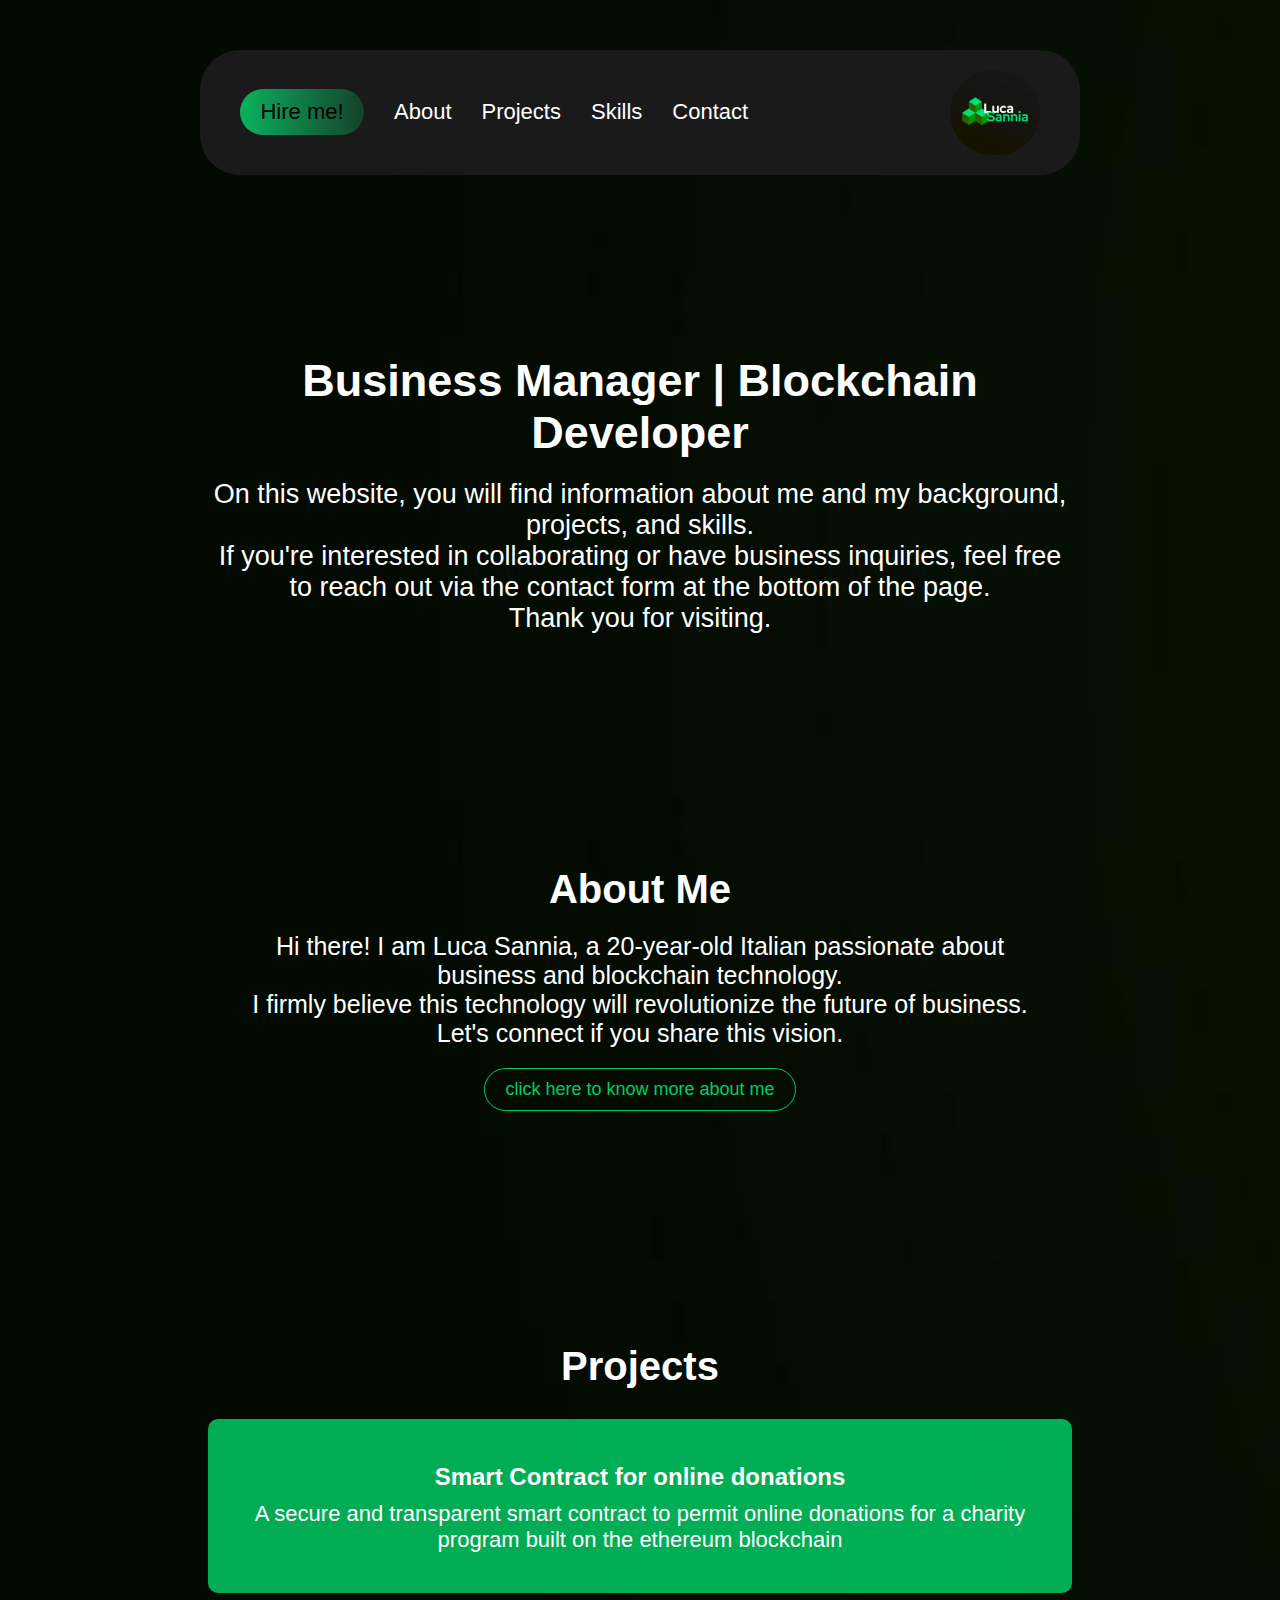
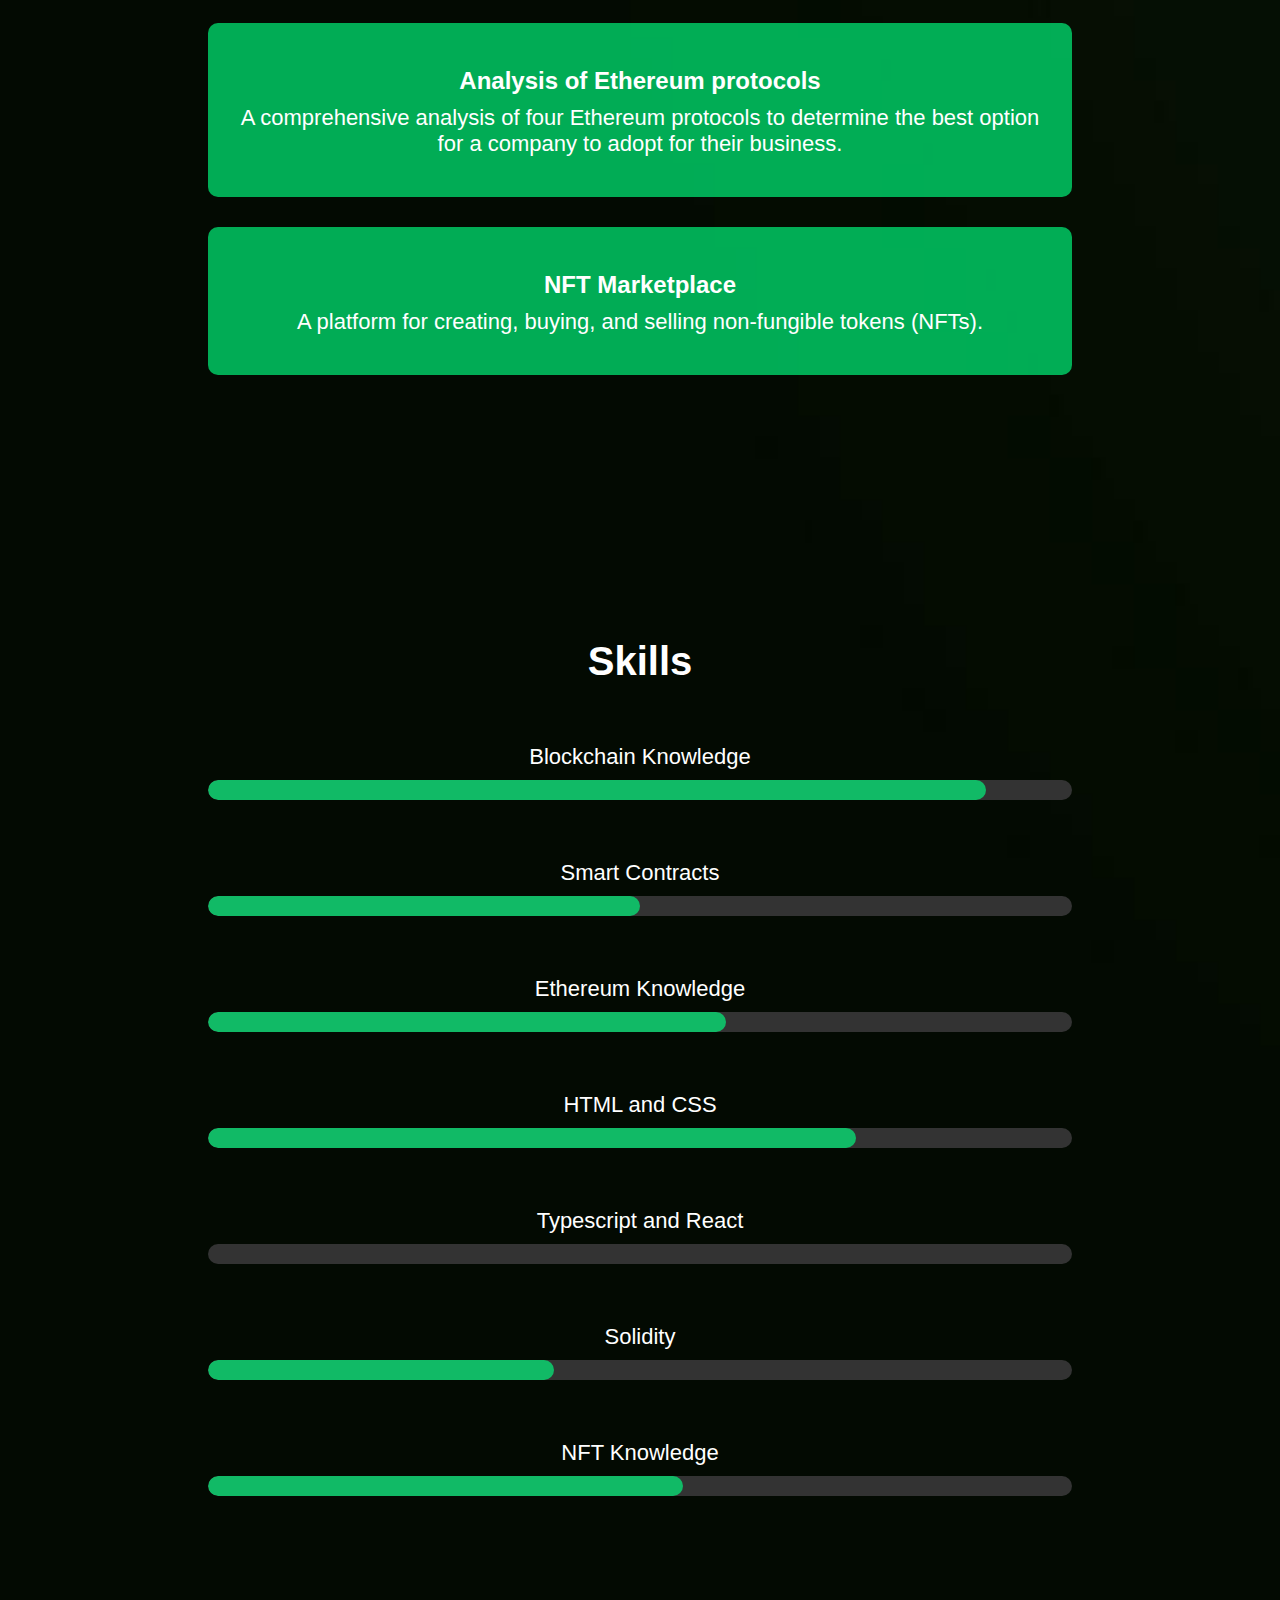
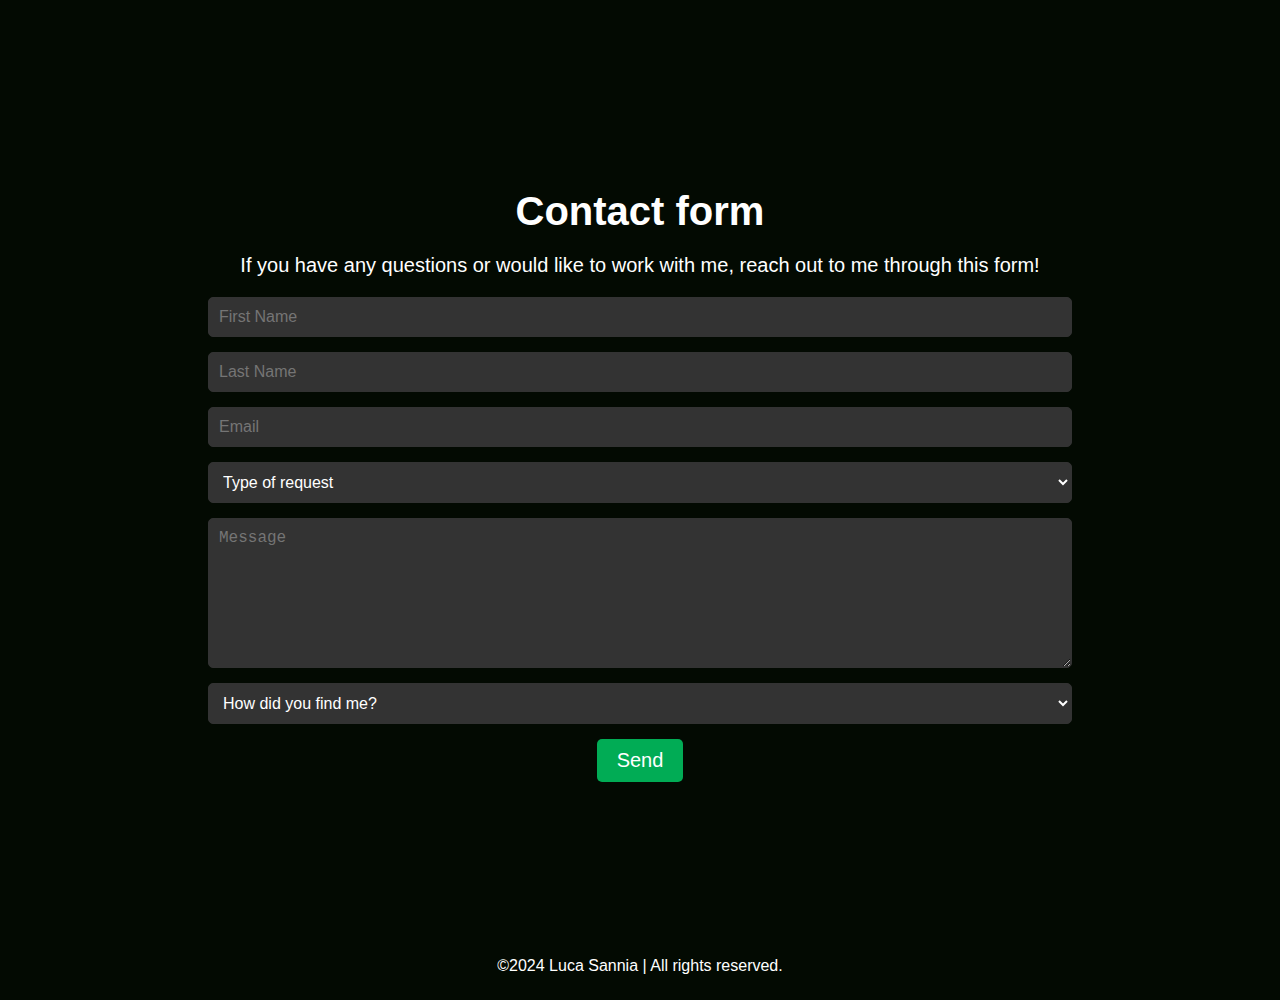
==== index.html @ e397a78d "m" ====
<!DOCTYPE html>
<html lang="en">

<head>
    <meta charset="UTF-8">
    <meta name="viewport" content="width=device-width, initial-scale=1.0">
    <title>Luca Sannia | Web page</title>
    <link rel="icon" type="image/x-icon" href="./assets/img/Favicon.png" alt="Fav-Icon">
    <link rel="stylesheet" href="./assets/css/index.css">
    <meta name= "title" content="Luca Sannia | Blockchain Developer Web page">
    <meta name="description" content="Welcome to the official website of Luca Sannia, a passionate 20-year-old Italian blockchain developer. Explore his extensive portfolio featuring cutting-edge blockchain projects, secure smart contracts, and innovative decentralized solutions. Learn more about his background, expertise in Ethereum, NFT marketplaces, and other advanced technologies. Whether you're interested in collaborating or have business inquiries, find all the information you need and reach out through the contact form. Thank you for visiting Luca's site.">
    <meta name="keywords" content="Luca Sannia, blockchain developer, smart contracts, Ethereum, NFT marketplace, decentralized solutions, blockchain projects, Solidity, business inquiries, blockchain technology">
    <meta name="author" content="Luca Sannia">
    <meta name="robots" content="index, follow">
    <meta property="og:type" content="website">
    <meta property="og:title" content="Luca Sannia | Blockchain Developer Web page">
    <meta property="og:description" content="Explore my portfolio of blockchain development, smart contracts and decentralized solutions. Find out how I can help you create safe and innovative projects.">
    <meta property="og:image" content="https://www.dropbox.com/scl/fi/3e0qr2juewauslxot9tp0/magatag.png?rlkey=2b4gehayddhyu26boqdv6n26e&st=d5niorxq&raw=1" />
</head>

<body>
    <div class="header-intro-bg">
    <header class="header">
    <div class="headerin">

       <div class="hamburger-contactbtn">
                <div class="hamburger-menu">
                    <ul>
                    <li>
                                       
                              <a class="first" href="#"> <div class="bar"></div></a> 
                              <a class="first" href="#"> <div class="bar"></div></a> 
                              <a class="first" href="#"> <div class="bar"></div></a> 
                <ul> 
                    <li><a id="w" href="#about">About</a></li>
                    <li><a id="w" href="#projects">Projects</a></li>
                    <li><a id="w" href="#skills">Skills</a></li>
                    <li><a id="w" href="#contact">Contacts</a></li>
                </ul> 
                    </li> 

                    </div>

                    <div class="ipad-contactbtn">
                        <a href="../navigation-tab/contact-form.html"><button class="hire-me">Hire me!</button></a>
                    </div>
                    
                </div>       

                <div class="nav-div">

                    <div class="leftside">
                    <div class="pc-contactbtn">
                        <a href="../navigation-tab/contact-form.html"><button class="hire-me">Hire me! </button></a>
                    </div>

                        <nav class="navbar">
                          <a href="#about" id="navstyle">About</a>
                          <a href="#projects" id="navstyle">Projects</a>
                          <a href="#skills" id="navstyle">Skills</a>
                          <a href="#contact" id="navstyle">Contact</a>
                        </nav>
                    </div>
                    
            

                    <div class="logomail">
                        <div class="title-text-div"> 
                            <span class="mail-text">information@lucasannia.it</span>
                        </div>
        
                        <div class="iphone-contactbtn">
        
                            <a href="../navigation-tab/contact-form.html"><button class="hire-me">Hire me! </button></a>
            
                        </div>
        
                        <div class="logo-div">
                            <a href="../index.html"><img src="./assets/img/logo.png" alt="Logo"></a>
                        </div>
                    </div>
                </div>





    </div>    
    </header>


    <main>
        <section class="intro">
            <div class="container">
                <h1>Business Manager | Blockchain Developer</h1>
                <span class="description">On this website, you will find information about me and my background, projects, and skills. </br>If you're interested in collaborating or have business inquiries, feel free to reach out via the contact form at the bottom of the page. </br>Thank you for visiting. </span>
            </div>
        </section>
    </div>



        <section id="about" class="about">
            <div class="container-aboutme">
                <h2>About Me</h2>
                <p>Hi there! I am Luca Sannia, a 20-year-old Italian passionate about business and blockchain technology. </br> I firmly believe this technology will revolutionize the future of business. </br>Let's connect if you share this vision.</p>
                <a href="./navigation-tab/aboutme.html" class="aboutme-btn-link"><div class="aboutme-btn-content">click here to know more about me</div></a>
            </div>
        </section>

    





        <section id="projects" class="projects">
            <div class="container">
                <h2>Projects</h2>
                <div class="project-card">
                    <a href="./navigation-tab/Projects.html" id="project-link">
                        <h3>Smart Contract for online donations</h3>
                        <p>A secure and transparent smart contract to permit online donations for a charity program built on the ethereum blockchain</p>
                    </a>
                </div>
                <div class="project-card">
                    <a href="./navigation-tab/Projects.html" id="project-link">
                        <h3>Analysis of Ethereum protocols</h3>
                        <p>A comprehensive analysis of four Ethereum protocols to determine the best option for a company to adopt for their business.</p>
                    </a>
                </div>
                <div class="project-card">
                    <a href="./navigation-tab/Projects.html" id="project-link">
                        <h3>NFT Marketplace</h3>
                        <p>A platform for creating, buying, and selling non-fungible tokens (NFTs).</p>
                    </a>
                </div>
            </div>
        </section>

        <section id="skills" class="skills">
            <div class="container">
                <h2>Skills</h2>
                <div class="skill">
                    <p>Blockchain Knowledge</p>
                    <div class="progress">
                        <div class="progress-bar" style="width: 90%;"data-progress="90%"></div>
                    </div>
                </div>
                <div class="skill">
                    <p>Smart Contracts</p>
                    <div class="progress">
                        <div class="progress-bar" style="width: 50%;"data-progress="50%"></div>
                    </div>
                </div>
                <div class="skill">
                    <p>Ethereum Knowledge</p>
                    <div class="progress">
                        <div class="progress-bar" style="width: 60%;"data-progress="60%"></div>
                    </div>
                </div>
                <div class="skill">
                    <p>HTML and CSS</p>
                    <div class="progress">
                        <div class="progress-bar" style="width: 75%;"data-progress="75%"></div>
                    </div>
                </div>
                <div class="skill">
                    <p>Typescript and React</p>
                    <div class="progress">
                        <div class="progress-bar" style="width: 0%;" data-progress="0%"></div>
                    </div>
                </div>
                <div class="skill">
                    <p>Solidity</p>
                    <div class="progress">
                        <div class="progress-bar" style="width: 40%;"data-progress="40%"></div>
                    </div>
                </div>
                <div class="skill">
                    <p>NFT Knowledge</p>
                    <div class="progress">
                        <div class="progress-bar" style="width: 55%;"data-progress="55%"></div>
                    </div>
                </div>
            </div>
        </section>

        <section id="contact" class="contact">
            <div class="container">
                <h2>Contact form</h2>
                <p>If you have any questions or would like to work with me, reach out to me through this form!</p>
                
                <form action="#" method="post">
                   
                    <input type="text" name="first_name" placeholder="First Name" required>
                    
                    <input type="text" name="last_name" placeholder="Last Name" required>
                    
                    <input type="email" name="email" placeholder="Email" required>
                    
                    <select name="request_type" required>
                        <option value="" disabled selected>Type of request</option>
                        <option value="Info">General information</option>
                        <option value="Collab">Collaboration</option>
                        <option value="Project development">Project development</option>
                        <option value="Employment">Employment</option>
                        <option value="Other">Other type of request, please describe it in the message box below</option>
                    </select>
    
                    <textarea name="message" rows="5" placeholder="Message" required></textarea>
                   
                    <select name="how_did_you_find_me" required>
                        <option value="" disabled selected>How did you find me?</option>
                        <option value="social">Social Media</option>
                        <option value="friend">Friend or Family</option>
                        <option value="online">Online Search</option>
                        <option value="advertisement">Advertisement</option>
                        <option value="word_of_mouth">Other</option>
                    </select>
    
                    <button type="submit" class="contact-btn">Send</button>
                </form>
            </div>
        </section>
    </main>

    <footer class="footer">
        <div class="container">
            <p>©2024 Luca Sannia | All rights reserved.</p>
        </div>
    </footer>
</body>
</html>
---- assets/css/index.css ----
html {
  scroll-behavior: smooth;
}

.logo {
  background-color: transparent;
}

body {
  font-family: 'Arial', sans-serif;
  background-color: #1a1a1a;
  color: #ffffff;
  margin: 0px;
  background-image: url('../img/9338080.jpg');
  background-size: cover;
  background-image: center;

}


.container {
  width: 80%;
  margin: 0 auto;
}

.header {
  background-color: #1a1a1a;
  padding: 40px;
  padding-top: 20px;
  padding-bottom: 20px;
  margin-top: 50px;
  margin-bottom: 100px;
  border-radius: 40px;
  animation: slideInTop 0.8s ease-in-out;
}

.headerin {
  display: flex;
  flex-direction: row;
  justify-content: space-between;
  align-items: center;
}

.header-intro-bg {
 /* background-image: url('../img/5d4e60e1-af3e-4740-a295-b28f8d9b95dc_LE_auto_x2.jpg');
  background-size: cover;
  background-image: center;*/
  animation: fadeIn 1.5s ease-in-out;
 /* border: solid #1a1a1a 0.01px;*/
}

/* Menu big screen*/
.nav-div {
  display: flex;
  flex-direction: row;
  align-items: center;
  width: 100%;
  justify-content: space-between;
}

.leftside {
  display: flex;
  flex-direction: row;
  align-items: center;
}

.hire-me {
  background-color: #00ff80a9;
  color: #000;
  padding: 10px 20px;
  border: none;
  border-radius: 100px;
  cursor: pointer;
  font-size: 22px;
  min-width: 101px;
  text-decoration: none;
  display: inline-block;
  width: auto;
  white-space: nowrap;
  background: linear-gradient(to right, #00ff80a9, #00ff802d);
}

.hire-me:hover {
  background: linear-gradient(to right, #00ff802d, #00ff80a9);
}



.navbar {
  display: flex;
  padding-left: 15px;
}

.navbar a {
  display: flex;
  flex-direction: row;
  padding: 30px;
  font-size: auto;
  color:white;
  text-decoration: none;
  font-size: 22px;
}

.navbar a:hover {
  transform: scale(1.09);
}


.logomail {
  display: flex;
  flex-direction: row;
}

.logo-div {
  display: flex;
  max-height: 90px;
  max-width: 90px;
}

.logo-div:hover {
  transform: scale(1.05);
}

.logo-div img {
  width: 100%;
  height: 100%;
  border-radius: 150px;
}

.mail-text {
  display: flex;
  color: #ffffff;
  height: 100%;
  align-items:center;
  padding-right: 20px;
  font-size:22px;
  transition: color 0.6s ease; 
}

.mail-text:hover {
  color: #00ff8067;
}



/* Intro*/
.intro {
  text-align: center;
  padding-top: 50px;
  padding-bottom: 50px;
  margin-bottom: 100px;
}

.intro h1 {
  font-size: 45px;
  margin-bottom: 20px;
}

.intro .description {
  margin: 20px 0;
  font-size: 27px;
  max-width: 800px;
  margin: 0 auto 40px;
  animation: slideInUp 1.5s ease-in-out;
}

/*Sections */
.about,
.projects,
.skills,
.contact {
  padding: 50px 0;
  text-align: center;
  animation: fadeIn 1.5s ease-in-out;
  margin-bottom: 100px;
}

.about h2,
.projects h2,
.skills h2,
.contact h2 {
  font-size: 40px;
  margin-bottom: 20px;
  animation: slideInDown 1.5s ease-in-out;
}



.about p,
.projects p,
.skills p,
.contact p {
  max-width: 800px;
  margin: 0 auto 20px;
  font-size: 22px;
  animation: slideInLeft 1.5s ease-in-out;
}

/*about section*/


.about p {
  font-size: 25px;
}

.aboutme-btn-link {
  text-decoration: none;
  display: inline-block;
  color:white
}

.aboutme-btn-content {
  border:solid 1px #00cc66;
  color: #00cc66;
  font-size: 18px;
  padding: 10px 20px;
  border-radius: 100px;
  text-align: center;
  cursor: pointer;
  transition: background-color 0.3s ease;
}

.aboutme-btn-content:hover {
  background-color: #00cc66;
  color: white;
  transform: scale(1.05);
}


/* project section */
.project-card {
  background-color: #00ff80a9;
  padding: 20px;
  margin: 20px 0;
  border-radius: 10px;
  text-align: center;
  margin-bottom: 30px;
  transition: background-color 0.3s ease;
}

.project-card:hover {
  background-color: #00ff8067;
  transform: scale(1.05);
}

.project-card h3 {
  font-size: 24px;
  margin-bottom: 10px;
}

#project-link {
  text-decoration: none;
  color: white;
}

#project-link:hover {
  text-shadow: 0 3px 6px rgb(71, 71, 71);
}

.projects h2 {
  margin-bottom: 30px;
}

/* Skills Section */
.skills {
  /*background-color: #1a1a1a;*/
  padding: 50px 0;
  text-align: center;
  color: #ffffff;

}

.skills h2 {
  font-size: 40px;
  margin-bottom: 60px;
}

.skill {
  margin-bottom: 20px;
  animation: fadeIn 1.5s ease-in-out;
}

.skill p {
  font-size: 22px;
  margin-bottom: 10px;
}

.progress {
  background-color: #333;
  border-radius: 50px;
  overflow: hidden;
  height: 20px;
  margin-bottom: 60px;
  position: relative;
  animation: progressAnimation 2s ease-in-out forwards;
}

.progress-bar {
  background-color: #00ff80a9;
  height: 100%;
  width: 0;
  transition: width 2s ease-in-out;
  border-radius: 100px;
}

.skill:hover .progress-bar::after {
  content: attr(data-progress);
  position: relative; 
  top: 0;
  left: 50%;
  color: rgb(255, 255, 255);
  font-size: 20px;
  font-weight: 700;
  padding-top: 4px;
  padding-right: 45px;
  border-radius: 4px;
}

/* Contact Section */
.contact {
  /*background-color: #1a1a1a;*/
  padding: 50px 0;
  text-align: center;
}

.contact h2 {
  font-size: 40px;
  margin-bottom: 20px;
}

.contact p {
  max-width: 100%;
  margin: 0 auto 20px;
  font-size: 20px;
}

.contact form {
  display: flex;
  flex-direction: column;
  align-items: center;
  gap: 15px;
}

.contact input,
.contact textarea,
.contact select {
  width: 100%;
  max-width: 1000px;
  padding: 10px;
  border: 1px solid #333;
  border-radius: 5px;
  background-color: #333;
  color: #fff;
  font-size: 16px;
  box-sizing: border-box;
   
}

.contact textarea {
  height: 150px;
}

.contact-btn {
  background-color: #00ff80a9;
  color: #ffffff;
  padding: 10px 20px;
  border: none;
  border-radius: 5px;
  cursor: pointer;
  font-size: 20px;
  transition: background-color 0.3s ease;
}

.contact-btn:hover {
  background-color: #00cc66;
}

/* Footer */
.footer {
  /*background-color: #1a1a1a;*/
  text-align: center;
  padding: 20px 0;
}

.footer p {
  margin: 5px 0;
}

/* Media*/


/*big layout*/
@media (min-width: 1111px) and (max-width: 3500px) {

  .header {
    margin-left: 200px;
    margin-right: 200px;
  }
  
  
  section {
    margin-left: 100px;
    margin-right: 100px;
  }

  .hire-me {
    color: #000;
    padding: 10px 20px;
    border: none;
    border-radius: 100px;
    cursor: pointer;
    font-size: 22px;
    width:124px;
  }
    
    .navbar a {
      display: flex;
      flex-direction: row;
      padding: 15px;
      font-size: auto;
      color:white;
      text-decoration: none;
      font-size: 22px;
    }

    .hamburger-menu {
      display: none;
    }
    
    .iphone-contactbtn {
      display: none;
    }
    
    .ipad-contactbtn {
      display: none;
    }
  }


  @media (max-width:1380px) {
  .mail-text {
    display: none;
  }
  }






  @media (min-width: 992px) and (max-width: 1110px) {

.hamburger-menu {
  display: none;
}

.iphone-contactbtn {
  display: none;
}

.ipad-contactbtn {
  display: none;
}


.header {
  margin-left: 50px;
  margin-right: 50px;
}


section {
  margin-left: 100px;
  margin-right: 100px;
}




}






/*ipad layout*/
@media (min-width: 768px) and (max-width: 991px) {

  .header {
    margin-left: 30px;
    margin-right: 30px;
  }
  
  
  section {
    margin-left: 100px;
    margin-right: 100px;
  }

.pc-contactbtn {
  display: none;
}

.iphone-contactbtn {
  display:none;
}

.mail-text {
  display: flex;
}

.hire-me {
  
  color: #000;
  padding: 10px 20px;
  border: none;
  border-radius: 100px;
  cursor: pointer;



}

.navbar {
  display: none;
}

div.hamburger-menu {
  color: #ffffff;
  max-width: 50px;
  max-height: 50px;
}

.first .bar {
  width: 50%;
  height: 4px;
  background-color: rgb(255, 255, 255);
}

.hamburger-menu ul {
  margin: 0;
  padding: 0;
  list-style-type: none;
}

div.hamburger-menu li {
  width: 100px;
  float: left;
  margin: 0;
  padding: 0;
  color: rgb(255, 255, 255);
}

div.hamburger-menu a {
  display: block;
  padding: 5px;
  text-decoration: none;
}

div.hamburger-menu li:hover {
  color: black;
  text-decoration: none;
  background-color: #1a1a1a;
}

#w {
  color: black;
  padding-top: 40px;
  padding-bottom:40px;
  padding-left: 30px;
  padding-right: 30px;
  font-size: 20px;
  font-weight: 500;
}

#w:hover {
  background-color: lightgrey;
}

div.hamburger-menu li ul {
  display: none;
}

div.hamburger-menu li:hover ul {
  display: block;
  position: absolute;
  z-index: 1;
  width: 150px;
  padding: 0;
  margin: 0 0 0 -1px;
  border: 1px solid black;
  background-color: white;
}

div.hamburger-menu li li {
  border: none;
  width: 150px;
}

div.hamburger-menu li li a {
  padding: 2px 2px 2px 10px;
}


  .iphone-contactbtn {
    display: none;
  }


  .hamburger-contactbtn {
    display: flex;
    flex-direction: row;
    align-items: center;
    
  }
  .ipad-contactbtn {
  padding-left: 15px;
  }


}



/*iphone layout ----------------------------------*/
@media (max-width: 767px) {

  .header {
    padding: 10px;
    padding-top: 20px;
    padding-bottom: 20px;
    margin-top: 30px;
    position: sticky;
    top:0;
  }

  .logo-div {
    padding-right: 10px;
  }

  .mail-text {
    display: none;
  }

  .pc-contactbtn {
    display: none;
  }

  .ipad-contactbtn {
    display:none;
  }

  .iphone-contactbtn {
    padding-right: 15px
  }

  .logomail {
    align-items: center;
  }

/* Hamburger Menu */
.navbar {
  display: none;
}
div.hamburger-menu {
  color: #ffffff;
  max-width: 50px;
  max-height: 50px;
}

.first .bar {
  width: 50%;
  height: 4px;
  background-color: rgb(255, 255, 255);
}

.hamburger-menu ul {
  margin: 0;
  padding: 0;
  list-style-type: none;
  padding-left: 10px;
}

.hamburger-menu li {
  width: 100px;
  float: left;
  margin: 0;
  padding: 0;
  color: rgb(255, 255, 255);
}

.hamburger-menu a {
  display: block;
  padding: 5px;
  text-decoration: none;
}

.hamburger-menu li:hover {
  color: black;
  text-decoration: none;
  background-color: #1a1a1a;
}

#w {
  color: black;
  padding-top: 40px;
  padding-bottom:40px;
  padding-left: 30px;
  padding-right: 30px;
  font-size: 20px;
  font-weight: 500;
}

#w:hover {
  background-color: lightgrey;
}

div.hamburger-menu li ul {
  display: none;
}

div.hamburger-menu li:hover ul {
  display: block;
  position: absolute;
  z-index: 1;
  width: 150px;
  padding: 0;
  margin: 0 0 0 -1px;
  border: 1px solid black;
  background-color: white;
}

div.hamburger-menu li li {
  border: none;
  width: 150px;
}

div.hamburger-menu li li a {
  padding: 2px 2px 2px 10px;
}

.title-text {
  display: none;
}

}

@media (max-width: 768px) {
  .container {
      width: 90%;
  }

  .contact h2 {
      font-size: 40px;
  }

  .contact p {
      font-size: 17px;
  }

  .contact input,
  .contact textarea,
  .contact select {
      font-size: 14px;
  }
}


@media (max-width: 480px) {
  .contact input,
  .contact textarea,
  .contact select {
      font-size: 12px;
  }
}


/* Animations */
@keyframes fadeIn {
  0% {
    opacity: 0;
  }
  100% {
    opacity: 1;
  }
}

@keyframes slideInUp {
  0% {
    transform: translateY(20px);
    opacity: 0;
  }
  100% {
    transform: translateY(0);
    opacity: 1;
  }
}

@keyframes slideInDown {
  0% {
    transform: translateY(-20px);
    opacity: 0;
  }
  100% {
    transform: translateY(0);
    opacity: 1;
  }
}

@keyframes slideInLeft {
  0% {
    transform: translateX(-20px);
    opacity: 0;
  }
  100% {
    transform: translateX(0);
    opacity: 1;
  }
}

@keyframes slideInRight {
  0% {
    transform: translateX(20px);
    opacity: 0;
  }
  100% {
    transform: translateX(0);
    opacity: 1;
  }
}

@keyframes progressAnimation {
  0% {
    width: 0;
  }
  100% {
    width: 100%;
  }
}
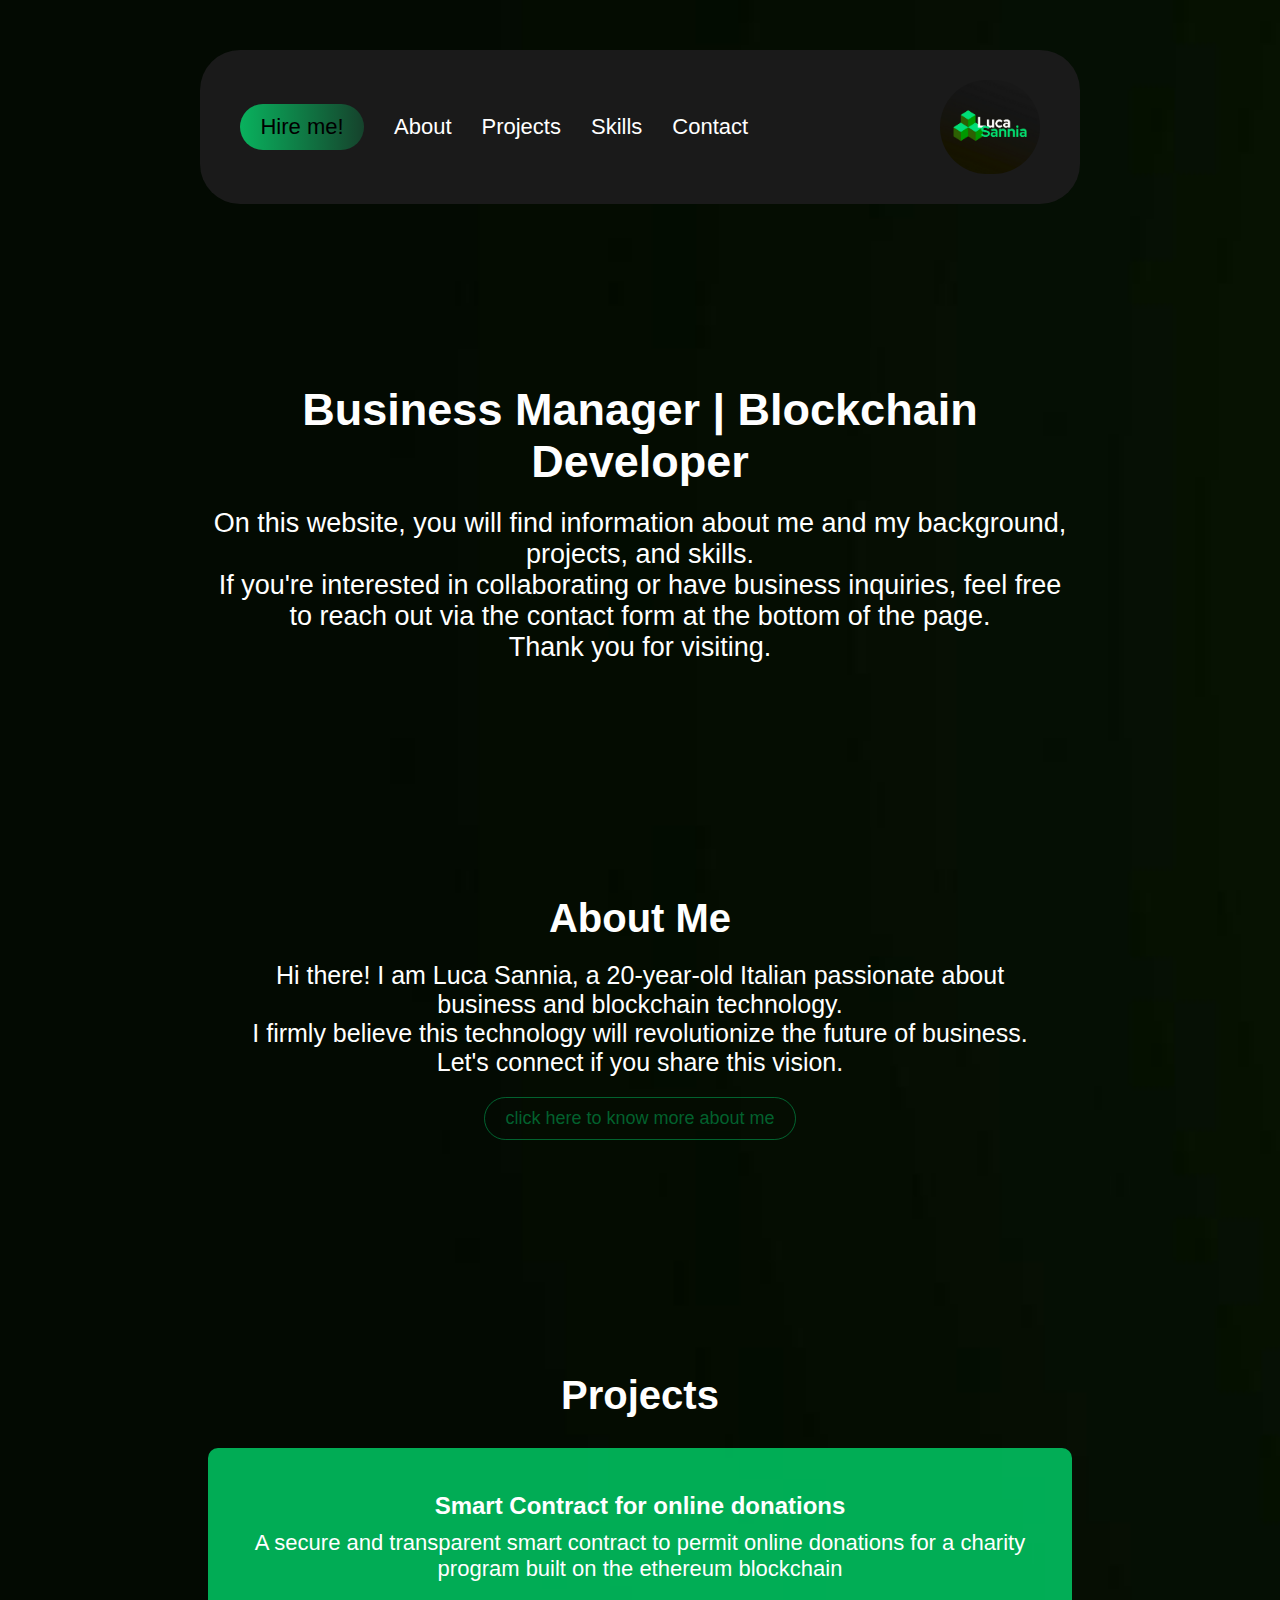
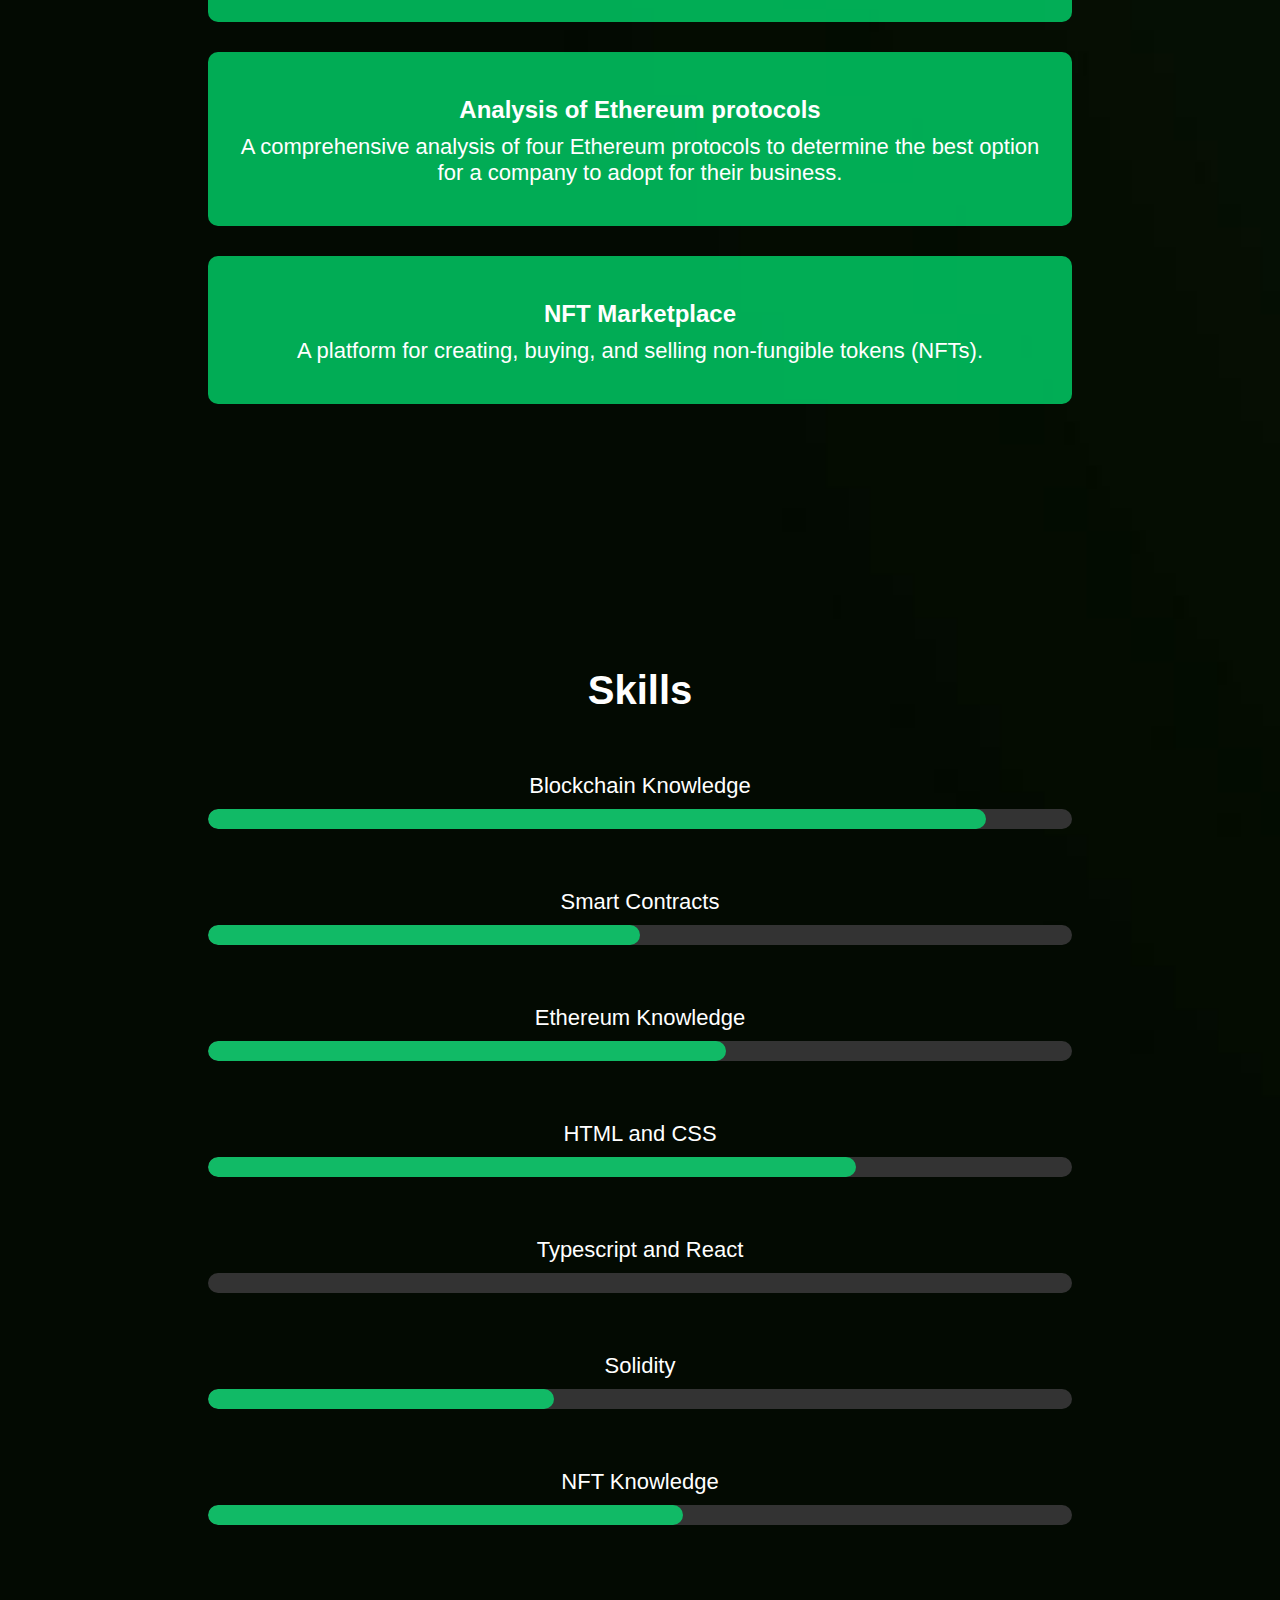
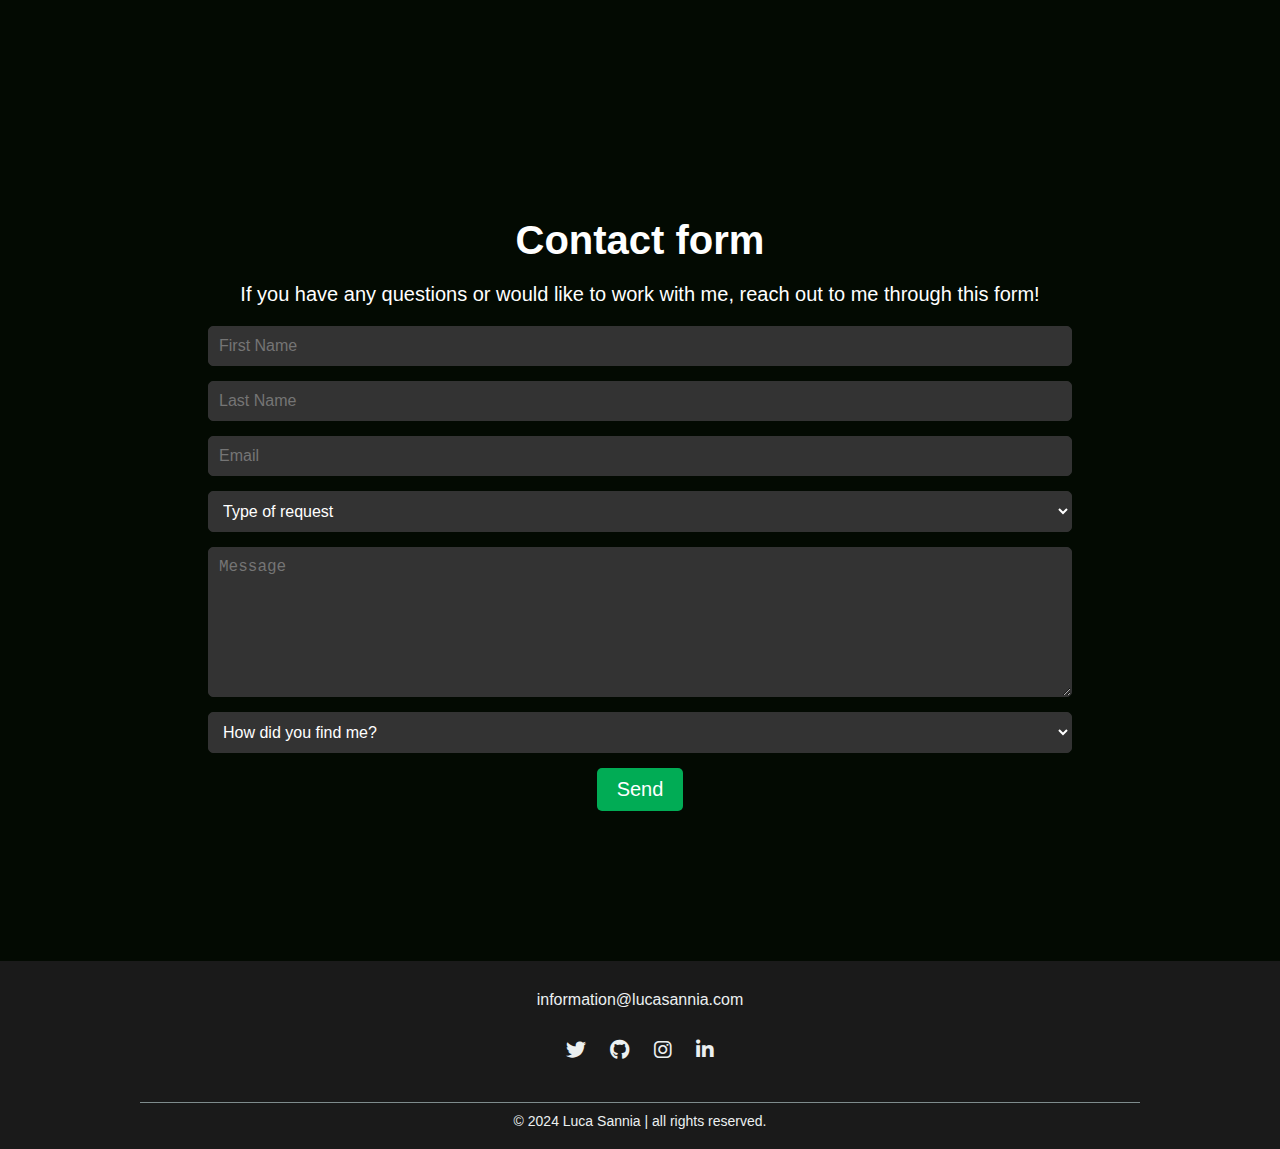
==== commit 36e53955: "big fixes" ====
--- a/index.html
+++ b/index.html
@@ -5,8 +5,9 @@
     <meta charset="UTF-8">
     <meta name="viewport" content="width=device-width, initial-scale=1.0">
     <title>Luca Sannia | Web page</title>
-    <link rel="icon" type="image/x-icon" href="./assets/img/Favicon.png" alt="Fav-Icon">
+    <link rel="icon" type="image/x-icon" href="./assets/img/Favicon.jpeg" alt="Fav-Icon">
     <link rel="stylesheet" href="./assets/css/index.css">
+    <link rel="stylesheet" href="https://cdnjs.cloudflare.com/ajax/libs/font-awesome/6.0.0-beta3/css/all.min.css">
     <meta name= "title" content="Luca Sannia | Blockchain Developer Web page">
     <meta name="description" content="Welcome to the official website of Luca Sannia, a passionate 20-year-old Italian blockchain developer. Explore his extensive portfolio featuring cutting-edge blockchain projects, secure smart contracts, and innovative decentralized solutions. Learn more about his background, expertise in Ethereum, NFT marketplaces, and other advanced technologies. Whether you're interested in collaborating or have business inquiries, find all the information you need and reach out through the contact form. Thank you for visiting Luca's site.">
     <meta name="keywords" content="Luca Sannia, blockchain developer, smart contracts, Ethereum, NFT marketplace, decentralized solutions, blockchain projects, Solidity, business inquiries, blockchain technology">
@@ -55,20 +56,17 @@
                     </div>
 
                         <nav class="navbar">
-                          <a href="#about" id="navstyle">About</a>
-                          <a href="#projects" id="navstyle">Projects</a>
-                          <a href="#skills" id="navstyle">Skills</a>
-                          <a href="#contact" id="navstyle">Contact</a>
+                          <a href="#about">About</a>
+                          <a href="#projects">Projects</a>
+                          <a href="#skills">Skills</a>
+                          <a href="#contact">Contact</a>
                         </nav>
                     </div>
                     
             
 
-                    <div class="logomail">
-                        <div class="title-text-div"> 
-                            <span class="mail-text">information@lucasannia.it</span>
-                        </div>
-        
+
+                      <div class="logomail">
                         <div class="iphone-contactbtn">
         
                             <a href="../navigation-tab/contact-form.html"><button class="hire-me">Hire me! </button></a>
@@ -79,12 +77,8 @@
                             <a href="../index.html"><img src="./assets/img/logo.png" alt="Logo"></a>
                         </div>
                     </div>
-                </div>
-
-
-
-
-
+                    </div>
+                </div>
     </div>    
     </header>
 
@@ -94,9 +88,9 @@
             <div class="container">
                 <h1>Business Manager | Blockchain Developer</h1>
                 <span class="description">On this website, you will find information about me and my background, projects, and skills. </br>If you're interested in collaborating or have business inquiries, feel free to reach out via the contact form at the bottom of the page. </br>Thank you for visiting. </span>
-            </div>
-        </section>
-    </div>
+           </div>
+        </section>
+   
 
 
 
@@ -104,7 +98,7 @@
             <div class="container-aboutme">
                 <h2>About Me</h2>
                 <p>Hi there! I am Luca Sannia, a 20-year-old Italian passionate about business and blockchain technology. </br> I firmly believe this technology will revolutionize the future of business. </br>Let's connect if you share this vision.</p>
-                <a href="./navigation-tab/aboutme.html" class="aboutme-btn-link"><div class="aboutme-btn-content">click here to know more about me</div></a>
+                <a href="./navigation-tab/aboutme.html" class="aboutme-btn-link">click here to know more about me</a>
             </div>
         </section>
 
@@ -225,10 +219,21 @@
         </section>
     </main>
 
-    <footer class="footer">
-        <div class="container">
-            <p>©2024 Luca Sannia | All rights reserved.</p>
+    <footer>
+        <div class="footer-container">
+            <div class="footer-content">
+                <p><a href="mailto:example@example.com">information@lucasannia.com</a></p>
+                <div class="social-links">
+                    <a href="https://x.com/lucasanniaxx" target="_blank" id="twitter"><i class="fab fa-twitter"></i></a>
+                    <a href="https://github.com/SLuca-24" target="_blank" id="github"><i class="fab fa-github"></i></a>
+                    <a href="https://www.instagram.com/lucasanniaa/" target="_blank" id="insta"><i class="fab fa-instagram"></i></a>
+                    <a href="https://www.linkedin.com/in/luca-sannia-376871309/" target="_blank" id="linkedin"><i class="fab fa-linkedin-in"></i></a>
+                </div>
+            </div>
+            <div class="footer-bottom">
+                <p>&copy; 2024 Luca Sannia | all rights reserved.</p>
+            </div>
         </div>
-    </footer>
+        </footer>
 </body>
 </html>
--- a/assets/css/index.css
+++ b/assets/css/index.css
@@ -8,16 +8,14 @@
 }
 
 body {
-  font-family: 'Arial', sans-serif;
+  font-family: 'Arial';
   background-color: #1a1a1a;
   color: #ffffff;
   margin: 0px;
   background-image: url('../img/9338080.jpg');
   background-size: cover;
   background-image: center;
-
-}
-
+}
 
 .container {
   width: 80%;
@@ -26,9 +24,7 @@
 
 .header {
   background-color: #1a1a1a;
-  padding: 40px;
-  padding-top: 20px;
-  padding-bottom: 20px;
+  padding: 30px 40px;
   margin-top: 50px;
   margin-bottom: 100px;
   border-radius: 40px;
@@ -43,14 +39,9 @@
 }
 
 .header-intro-bg {
- /* background-image: url('../img/5d4e60e1-af3e-4740-a295-b28f8d9b95dc_LE_auto_x2.jpg');
-  background-size: cover;
-  background-image: center;*/
   animation: fadeIn 1.5s ease-in-out;
- /* border: solid #1a1a1a 0.01px;*/
-}
-
-/* Menu big screen*/
+}
+
 .nav-div {
   display: flex;
   flex-direction: row;
@@ -64,6 +55,7 @@
   flex-direction: row;
   align-items: center;
 }
+
 
 .hire-me {
   background-color: #00ff80a9;
@@ -85,8 +77,6 @@
   background: linear-gradient(to right, #00ff802d, #00ff80a9);
 }
 
-
-
 .navbar {
   display: flex;
   padding-left: 15px;
@@ -97,7 +87,7 @@
   flex-direction: row;
   padding: 30px;
   font-size: auto;
-  color:white;
+  color: white;
   text-decoration: none;
   font-size: 22px;
 }
@@ -107,15 +97,10 @@
 }
 
 
-.logomail {
-  display: flex;
-  flex-direction: row;
-}
-
 .logo-div {
   display: flex;
-  max-height: 90px;
-  max-width: 90px;
+  max-height: 100px;
+  max-width: 100px;
 }
 
 .logo-div:hover {
@@ -185,8 +170,6 @@
   animation: slideInDown 1.5s ease-in-out;
 }
 
-
-
 .about p,
 .projects p,
 .skills p,
@@ -198,8 +181,6 @@
 }
 
 /*about section*/
-
-
 .about p {
   font-size: 25px;
 }
@@ -207,22 +188,18 @@
 .aboutme-btn-link {
   text-decoration: none;
   display: inline-block;
-  color:white
-}
-
-.aboutme-btn-content {
-  border:solid 1px #00cc66;
-  color: #00cc66;
+  color:white;
+  border:solid 1px #00cc6673;
+  color: #00cc6673;
   font-size: 18px;
   padding: 10px 20px;
   border-radius: 100px;
   text-align: center;
   cursor: pointer;
-  transition: background-color 0.3s ease;
-}
-
-.aboutme-btn-content:hover {
-  background-color: #00cc66;
+}
+
+.aboutme-btn-link:hover {
+  background-color: #00cc6673;
   color: white;
   transform: scale(1.05);
 }
@@ -292,7 +269,6 @@
   overflow: hidden;
   height: 20px;
   margin-bottom: 60px;
-  position: relative;
   animation: progressAnimation 2s ease-in-out forwards;
 }
 
@@ -377,15 +353,83 @@
 }
 
 /* Footer */
-.footer {
-  /*background-color: #1a1a1a;*/
+
+footer {
+  background-color: #1a1a1a;
+  color: #ecf0f1;
+  padding: 20px 0;
   text-align: center;
-  padding: 20px 0;
-}
-
-.footer p {
-  margin: 5px 0;
-}
+  margin-top: auto;
+  width: 100%;
+}
+
+.footer-container {
+  max-width: 1000px;
+  margin: 0 auto;
+  padding: 0 20px;
+}
+
+.footer-content {
+  display: flex;
+  flex-direction: column;
+  align-items: center;
+}
+
+.footer-content p {
+  margin: 10px 0;
+  font-size: 16px;
+}
+
+.footer-content a {
+  color: #ecf0f1;
+  text-decoration: none;
+}
+
+
+#twitter:hover {
+  color: #3498db;
+}
+
+#linkedin:hover {
+  color: #3498db;
+}
+
+#github:hover {
+  color: grey;
+}
+
+#insta:hover {
+  color: rgb(255, 0, 128);
+}
+
+
+.social-links {
+  margin: 20px 0;
+}
+
+.social-links a {
+  margin: 0 10px;
+  color: #ecf0f1;
+  font-size: 20px;
+  text-decoration: none;
+  transition: color 0.6s ease; 
+}
+
+.social-links a:hover {
+  color: #3498db;
+}
+
+.footer-bottom {
+  margin-top: 20px;
+  border-top: 1px solid #7f8c8d;
+  padding-top: 10px;
+}
+
+.footer-bottom p {
+  margin: 0;
+  font-size: 14px;
+}
+
 
 /* Media*/
 
@@ -512,15 +556,11 @@
 }
 
 .hire-me {
-  
   color: #000;
   padding: 10px 20px;
   border: none;
   border-radius: 100px;
   cursor: pointer;
-
-
-
 }
 
 .navbar {
@@ -636,34 +676,38 @@
     top:0;
   }
 
+  .pc-contactbtn {
+    display: none;
+  }
+
+  .ipad-contactbtn {
+    display:none;
+  }
+
+  .iphone-contactbtn {
+    padding-right: px;
+  }
+
+  .logomail {
+    display: flex;
+    flex-direction: row;
+    align-items: center;
+    gap: 15px;
+  }
+
   .logo-div {
     padding-right: 10px;
-  }
-
-  .mail-text {
-    display: none;
-  }
-
-  .pc-contactbtn {
-    display: none;
-  }
-
-  .ipad-contactbtn {
-    display:none;
-  }
-
-  .iphone-contactbtn {
-    padding-right: 15px
-  }
-
-  .logomail {
-    align-items: center;
-  }
+    max-width: 90px;
+    max-height: 90px;
+  }
+
+
 
 /* Hamburger Menu */
 .navbar {
   display: none;
 }
+
 div.hamburger-menu {
   color: #ffffff;
   max-width: 50px;
@@ -744,8 +788,8 @@
 .title-text {
   display: none;
 }
-
-}
+}
+
 
 @media (max-width: 768px) {
   .container {
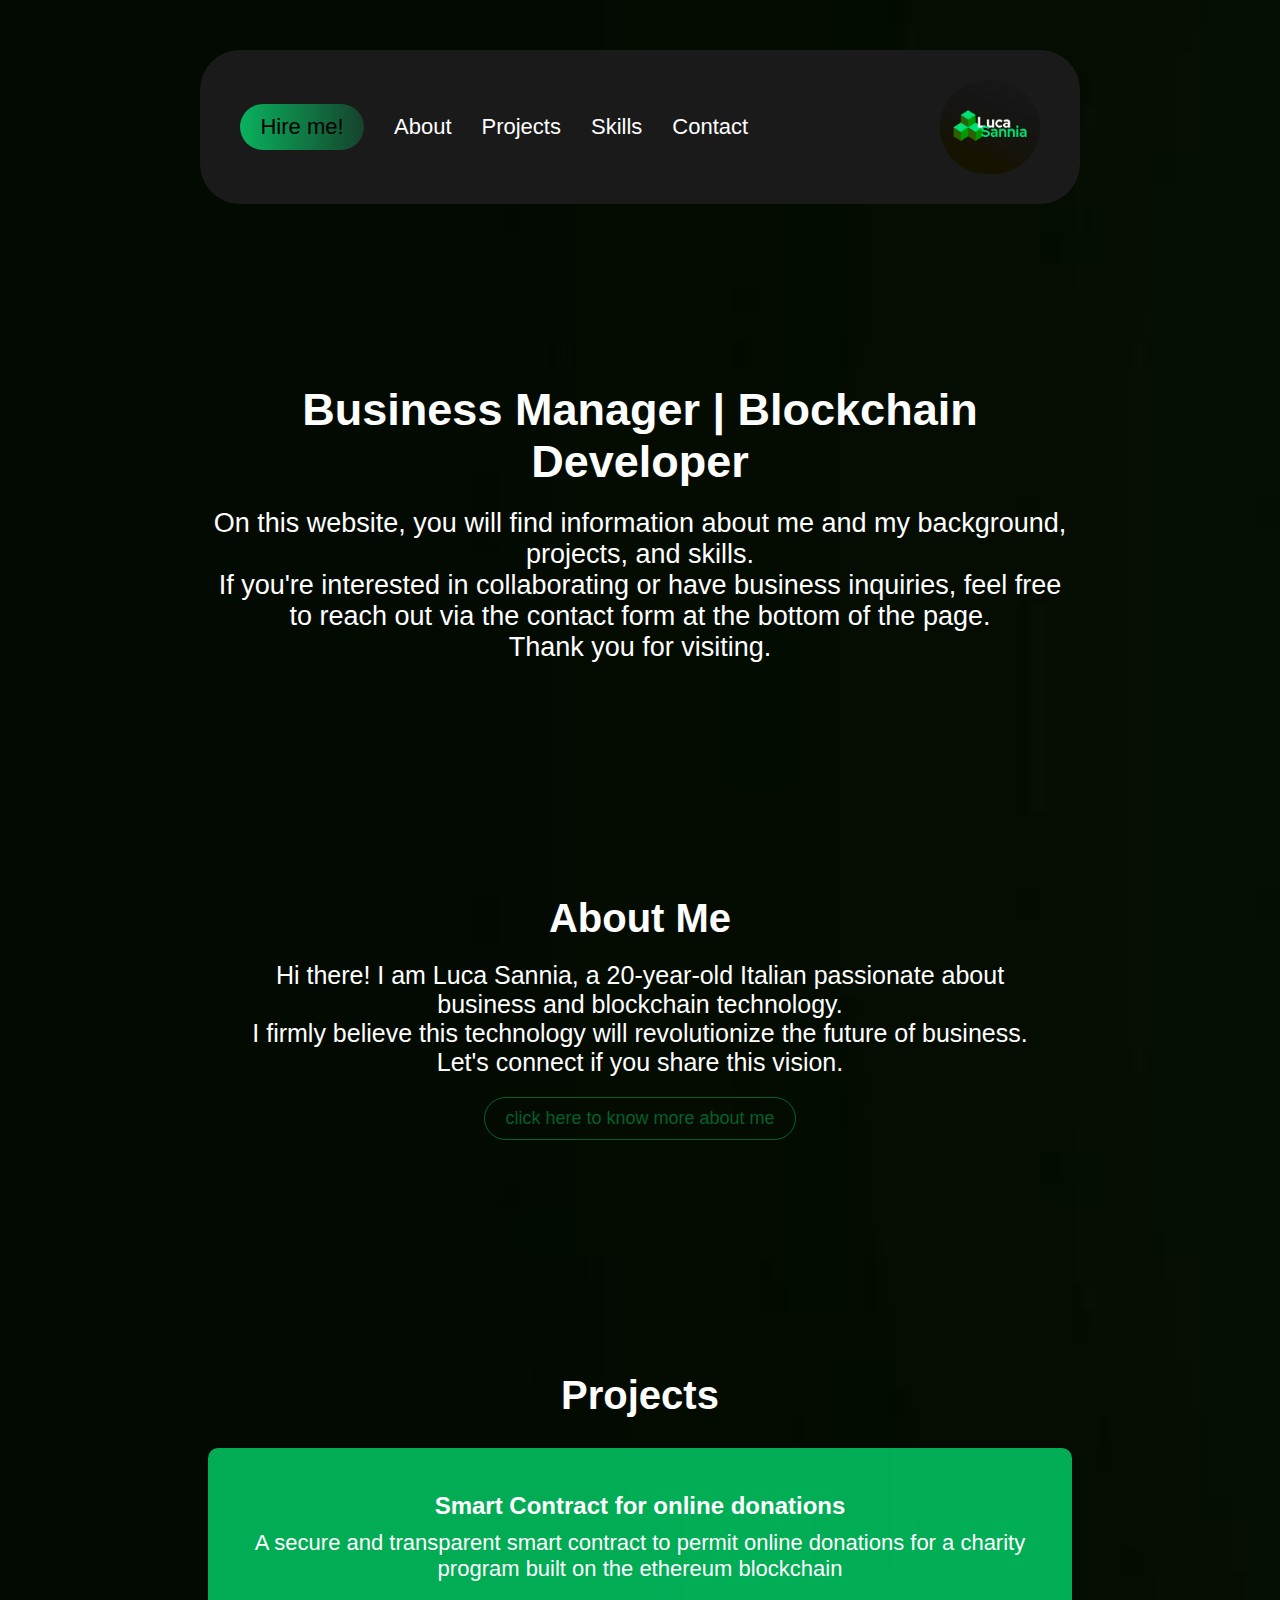
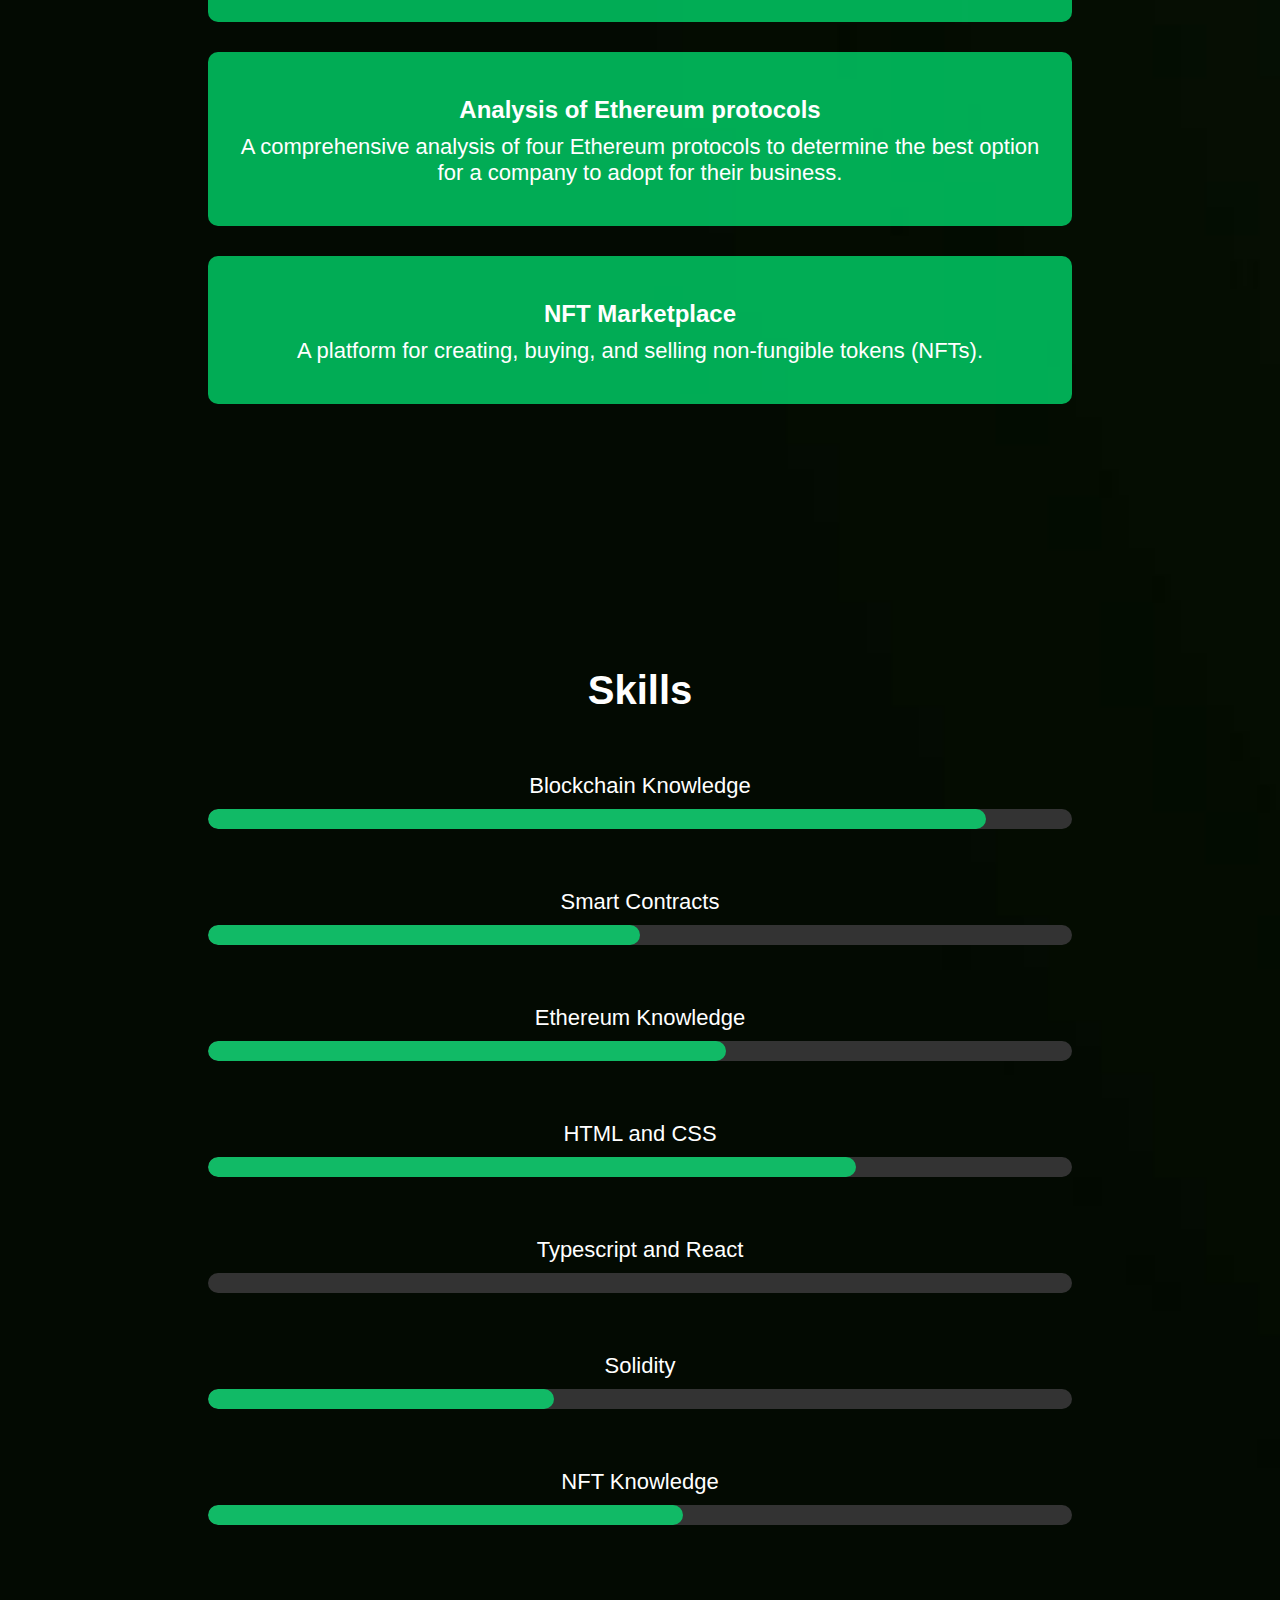
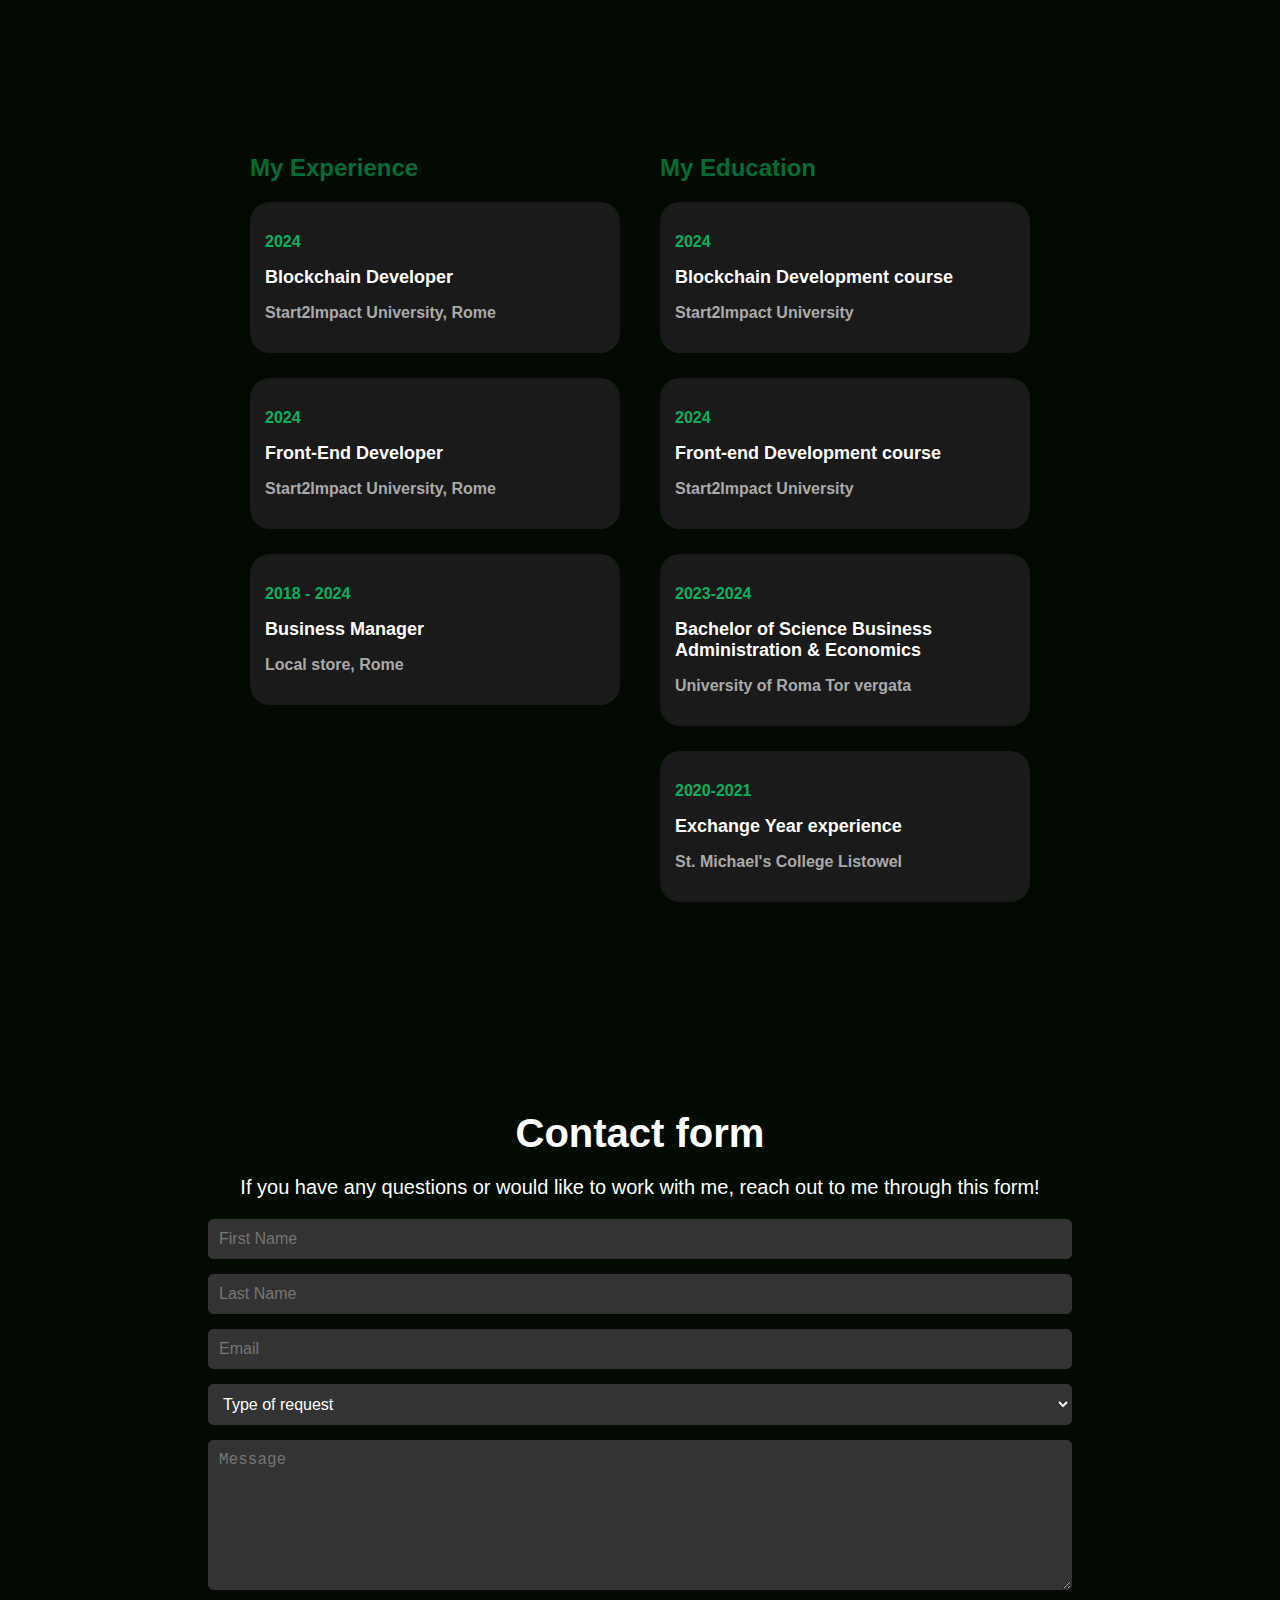
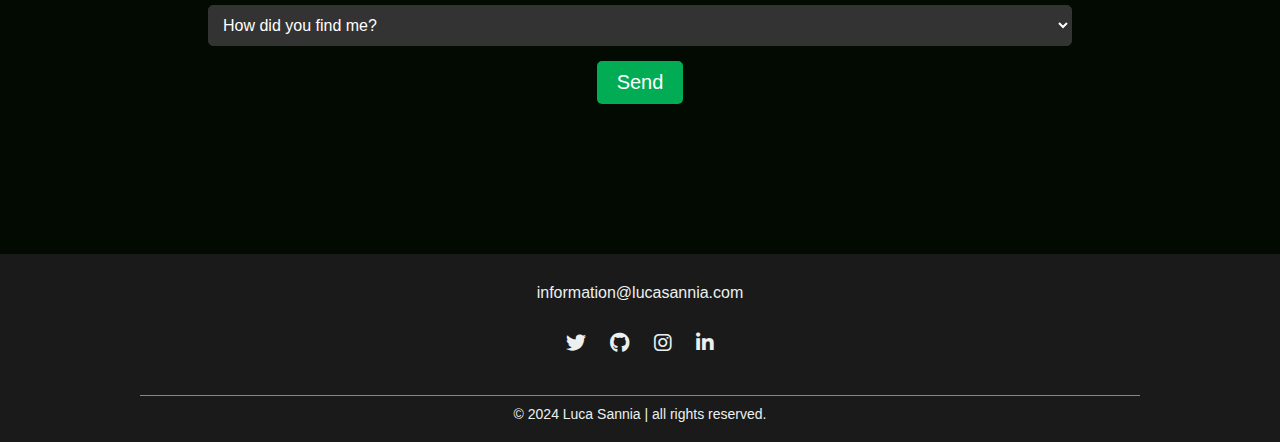
==== commit 8d528dd5: "+ education section" ====
--- a/index.html
+++ b/index.html
@@ -179,6 +179,59 @@
                 </div>
             </div>
         </section>
+
+
+
+        <div class="container-edu">
+            <div class="my-experience">
+                <h2 class="section-title">My Experience</h2>
+                <div class="item">
+                    <p class="item-date">2024</p>
+                    <p class="item-title">Blockchain Developer</p>
+                    <p class="item-location">Start2Impact University, Rome</p>
+                </div>
+                <div class="item">
+                    <p class="item-date">2024</p>
+                    <p class="item-title">Front-End Developer</p>
+                    <p class="item-location">Start2Impact University, Rome</p>
+                </div>
+                <div class="item">
+                    <p class="item-date">2018 - 2024</p>
+                    <p class="item-title">Business Manager</p>
+                    <p class="item-location">Local store, Rome</p>
+                </div>
+
+
+            </div>
+            <div class="my-education">
+                <h2 class="section-title">My Education</h2>
+                <div class="item">
+                    <p class="item-date">2024</p>
+                    <p class="item-title">Blockchain Development course</p>
+                    <p class="item-location">Start2Impact University</p>
+                </div>
+                <div class="item">
+                    <p class="item-date">2024</p>
+                    <p class="item-title">Front-end Development course</p>
+                    <p class="item-location">Start2Impact University</p>
+                </div>
+                <div class="item">
+                    <p class="item-date">2023-2024</p>
+                    <p class="item-title">Bachelor of Science Business Administration & Economics</p>
+                    <p class="item-location">University of Roma Tor vergata</p>
+                </div>
+                <div class="item">
+                    <p class="item-date">2020-2021</p>
+                    <p class="item-title">Exchange Year experience</p>
+                    <p class="item-location">St. Michael's College Listowel</p>
+                </div>
+            </div>
+        </div>
+
+
+
+
+
 
         <section id="contact" class="contact">
             <div class="container">
--- a/assets/css/index.css
+++ b/assets/css/index.css
@@ -241,7 +241,6 @@
 
 /* Skills Section */
 .skills {
-  /*background-color: #1a1a1a;*/
   padding: 50px 0;
   text-align: center;
   color: #ffffff;
@@ -293,9 +292,61 @@
   border-radius: 4px;
 }
 
+/*education section*/
+
+.container-edu {
+  margin-left: 250px;
+  margin-right: 250px;
+  display: flex;
+  gap: 40px;
+  margin-bottom: 100px;
+}
+
+.my-experience, .my-education{
+  width: 50%;
+  
+}
+
+.section-title {
+  color:#00ff8067;
+  font-size: 24px;
+  margin-bottom: 20px;
+  font-weight: 700;
+}
+
+.item {
+  background-color: #1a1a1a;
+  padding: 15px;
+  border-radius: 20px;
+  margin-bottom: 25px;
+  transition: background-color 1s;
+}
+
+.item:hover{
+  background-color: #1a1a1a6e;
+}
+
+.item-date {
+  color: #00ff80a9;
+  font-weight: bold;
+  font-weight: 700;
+}
+
+.item-title {
+  font-size: 18px;
+  margin: 5px 0;
+  font-weight: 700;
+}
+
+.item-location {
+  font-size: 16px;
+  color: #aaa;
+  font-weight: 700;
+}
+
+
 /* Contact Section */
 .contact {
-  /*background-color: #1a1a1a;*/
   padding: 50px 0;
   text-align: center;
 }
@@ -660,6 +711,14 @@
   }
 
 
+  .container-edu {
+    margin-left: 150px;
+    margin-right: 150px;
+    display: flex;
+    gap: 40px;
+    margin-bottom: 100px;
+  }
+
 }
 
 
@@ -699,6 +758,21 @@
     padding-right: 10px;
     max-width: 90px;
     max-height: 90px;
+  }
+
+  .container-edu {
+    flex-direction: column;
+    align-items: center;
+    margin-left: 25px;
+    margin-right: 25px;
+  }
+
+  .my-education, .my-experience {
+    width: 100%;
+  }
+
+  .section-title {
+    text-align: center;
   }
 
 
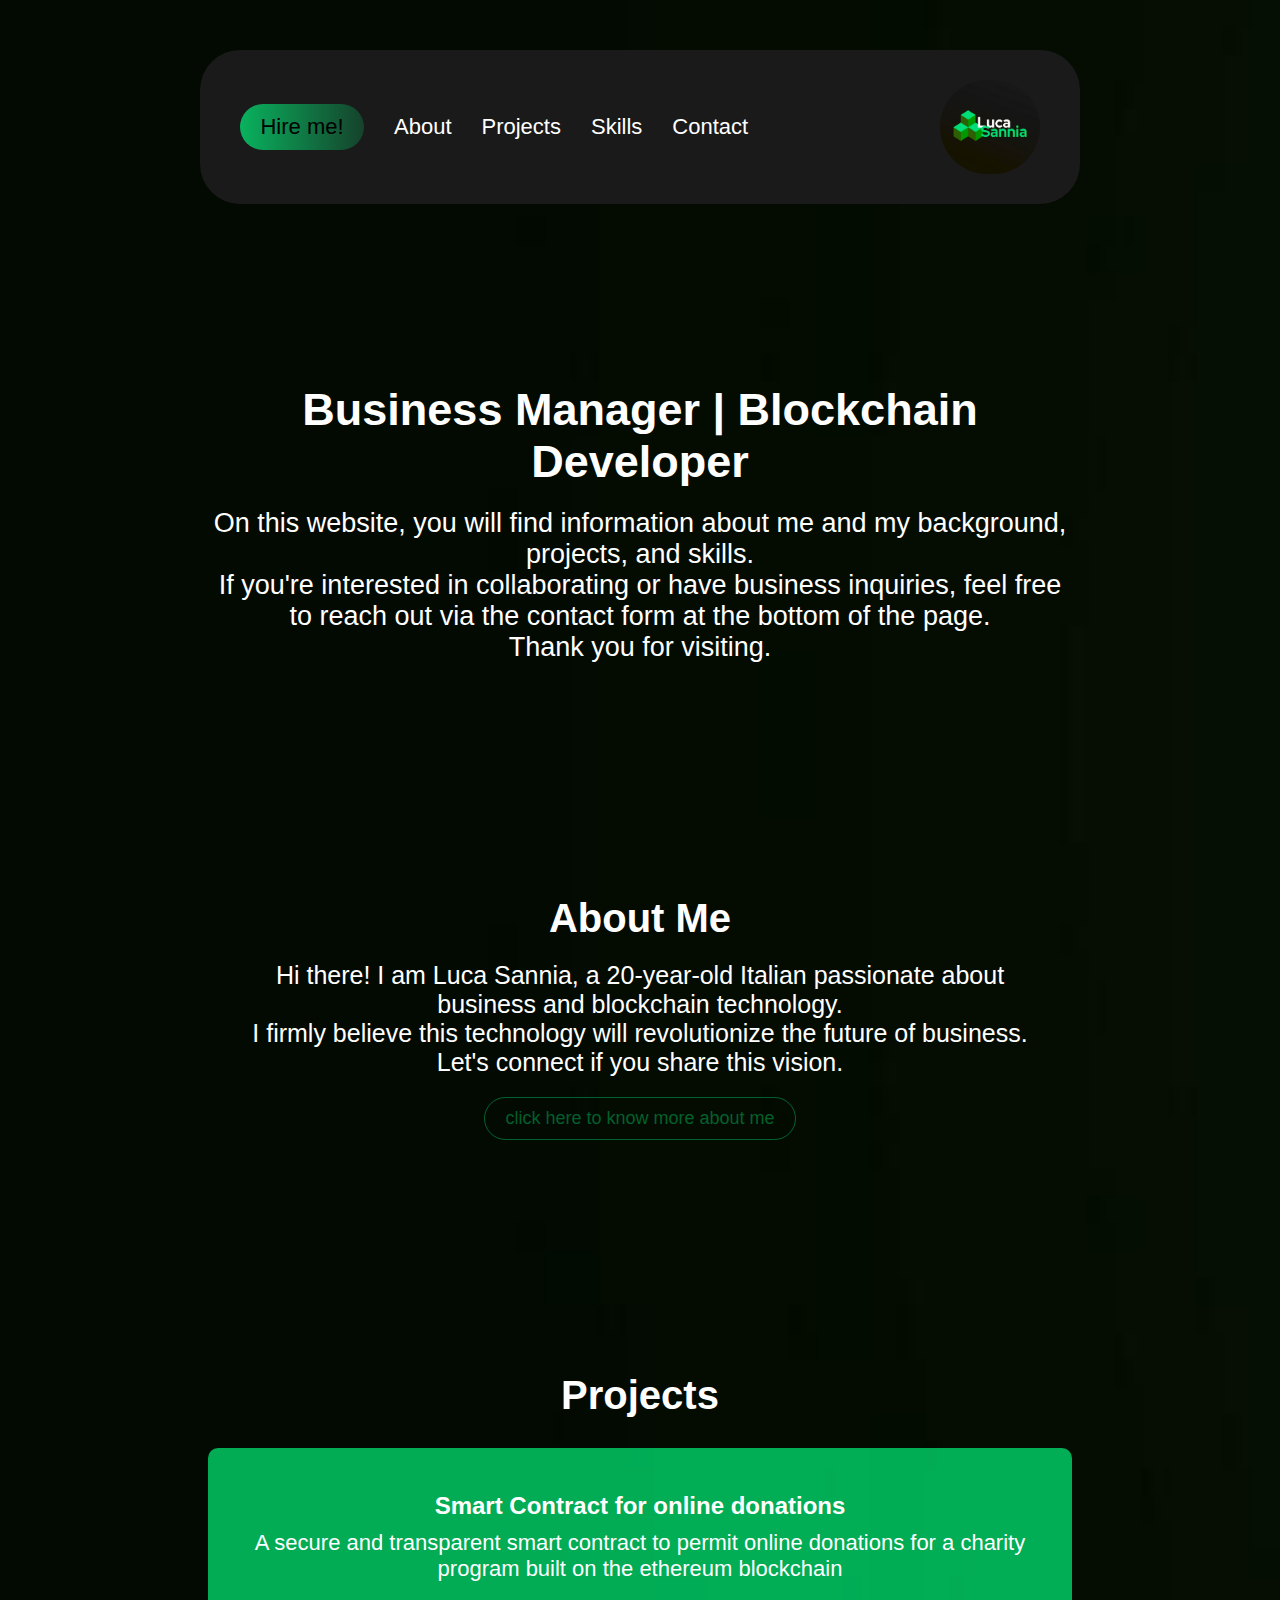
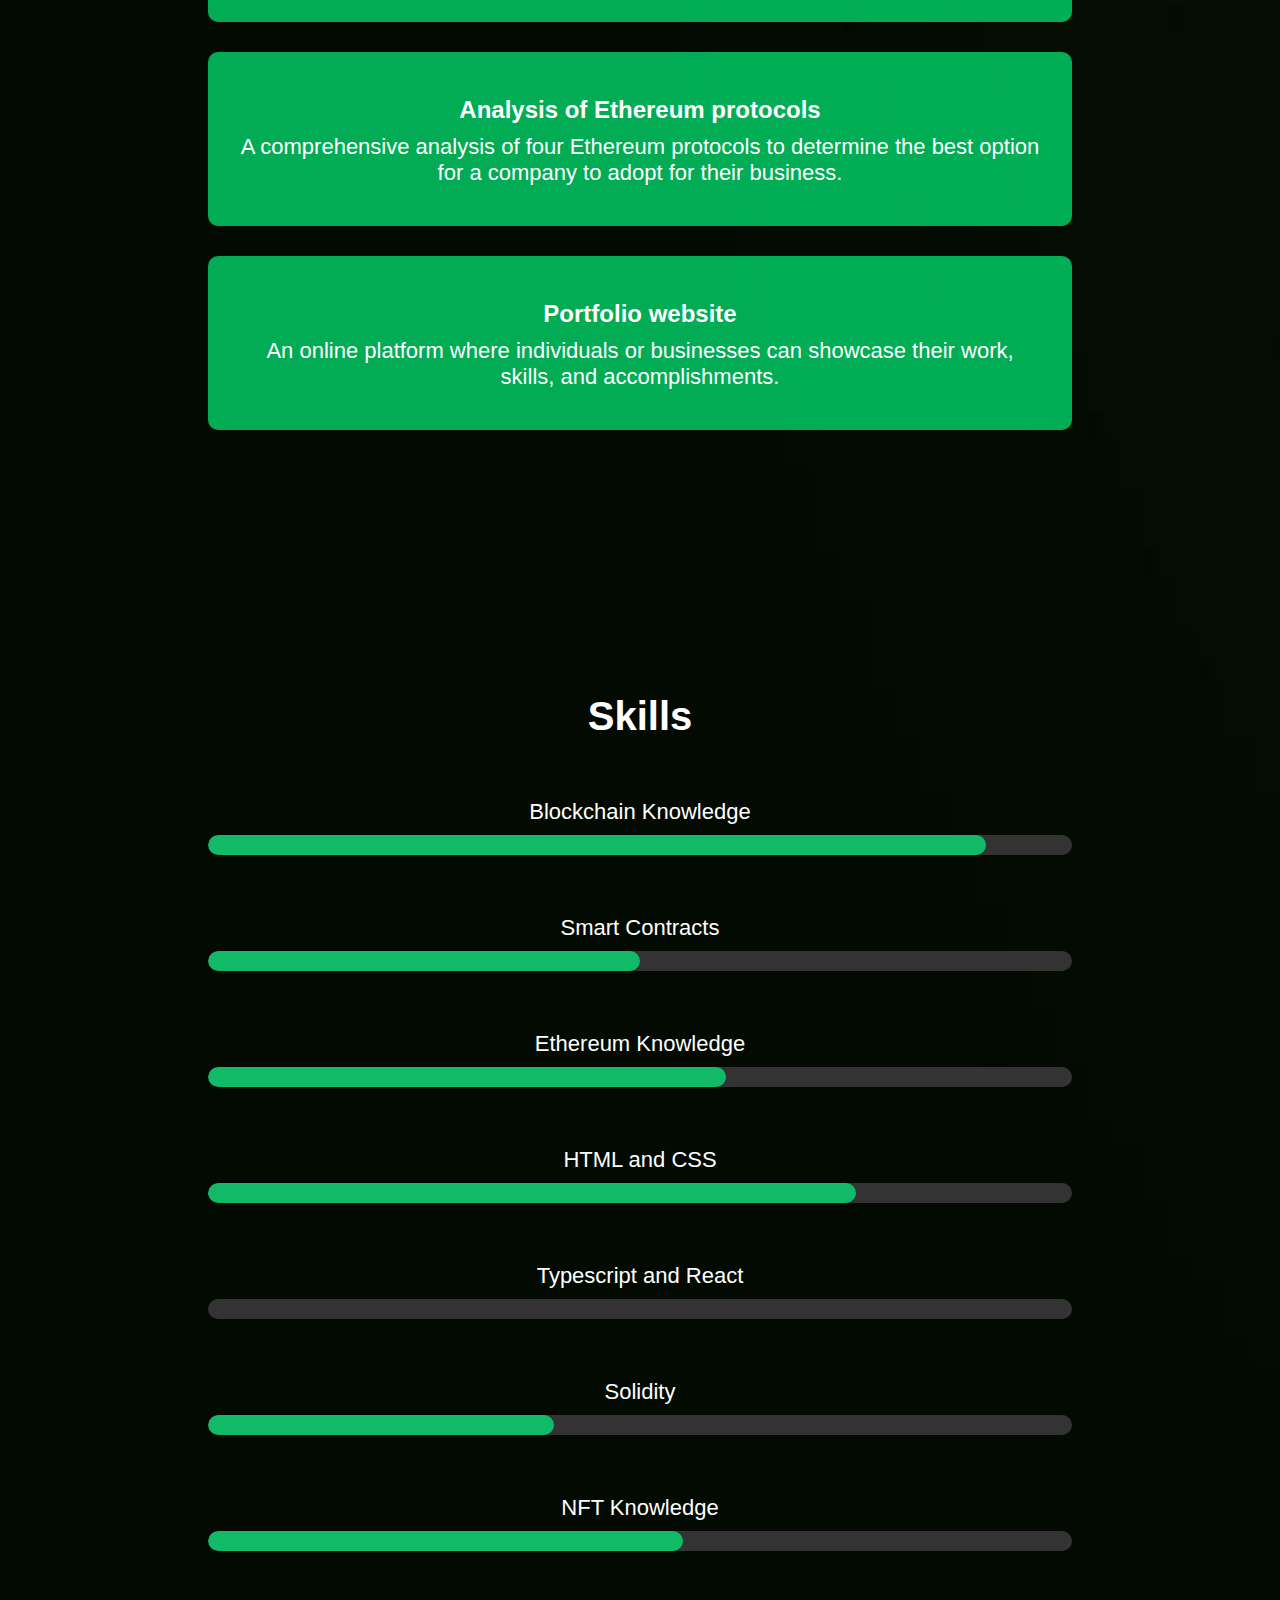
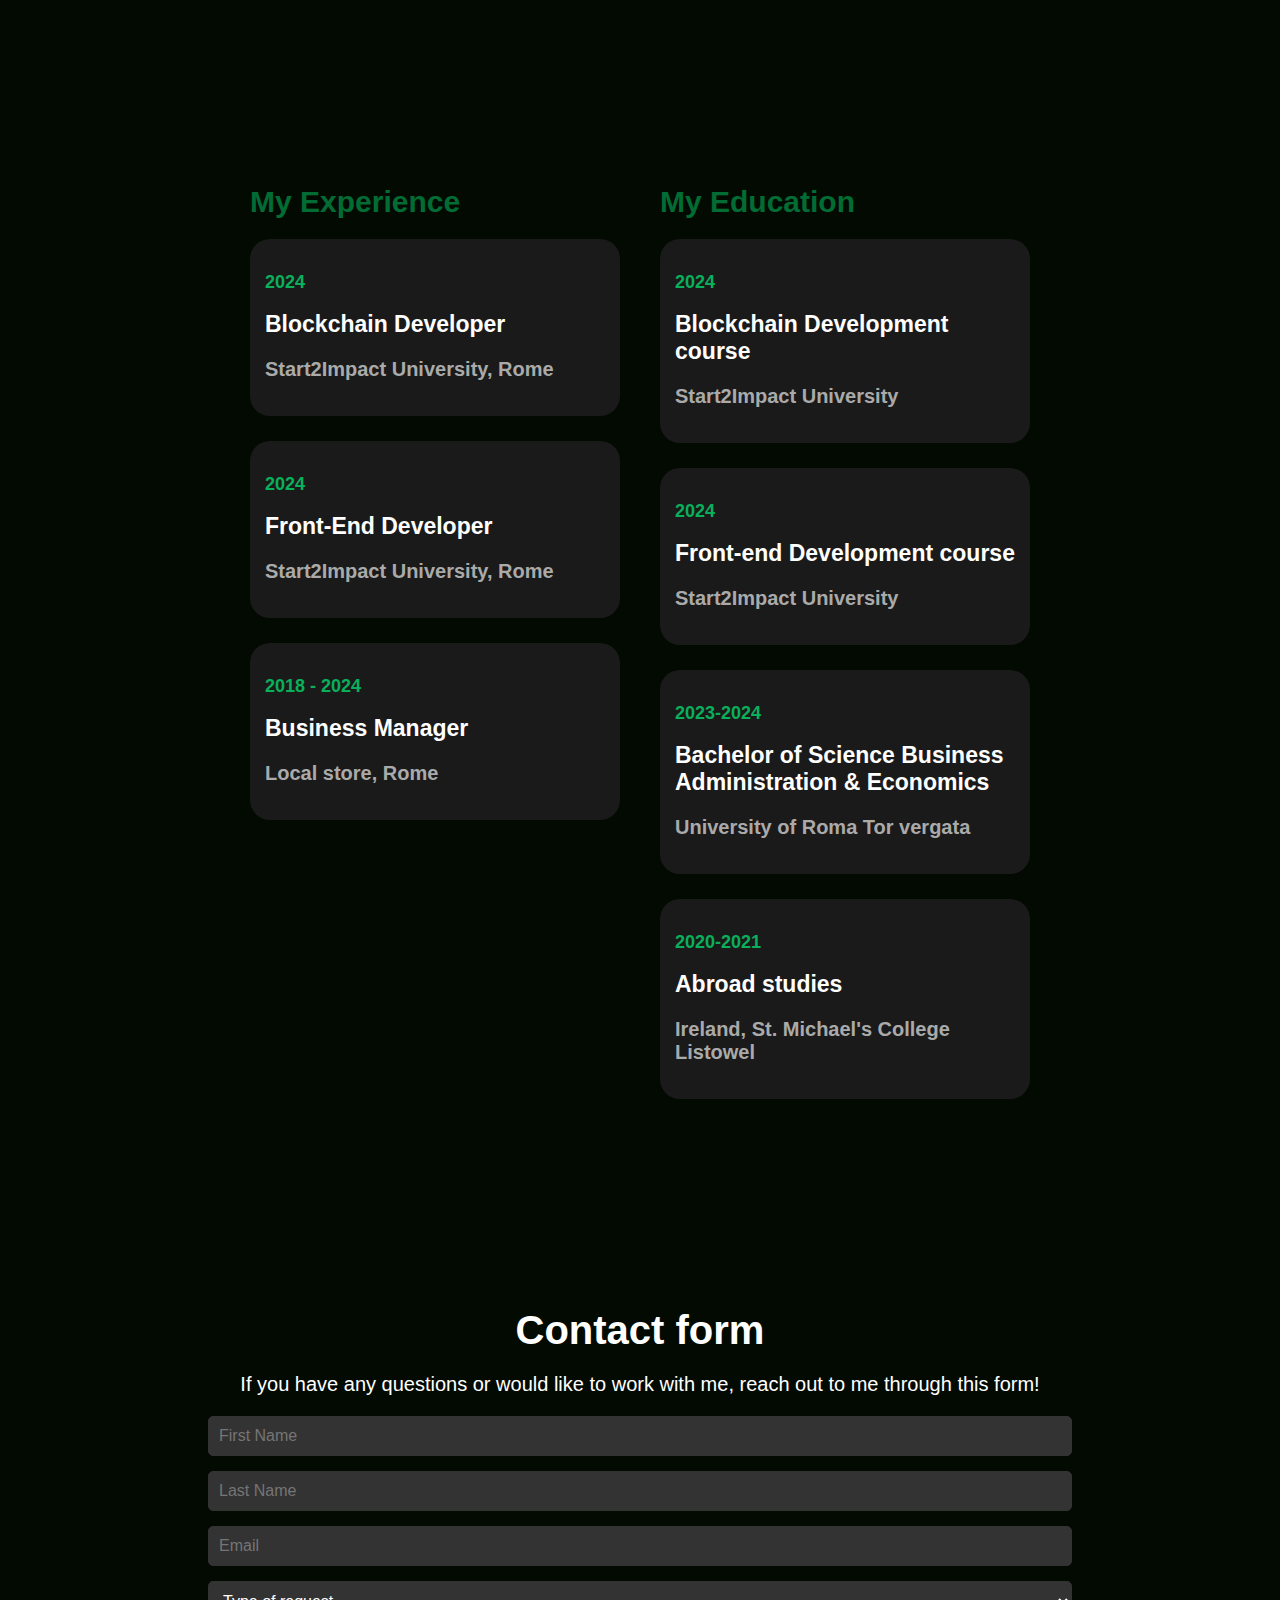
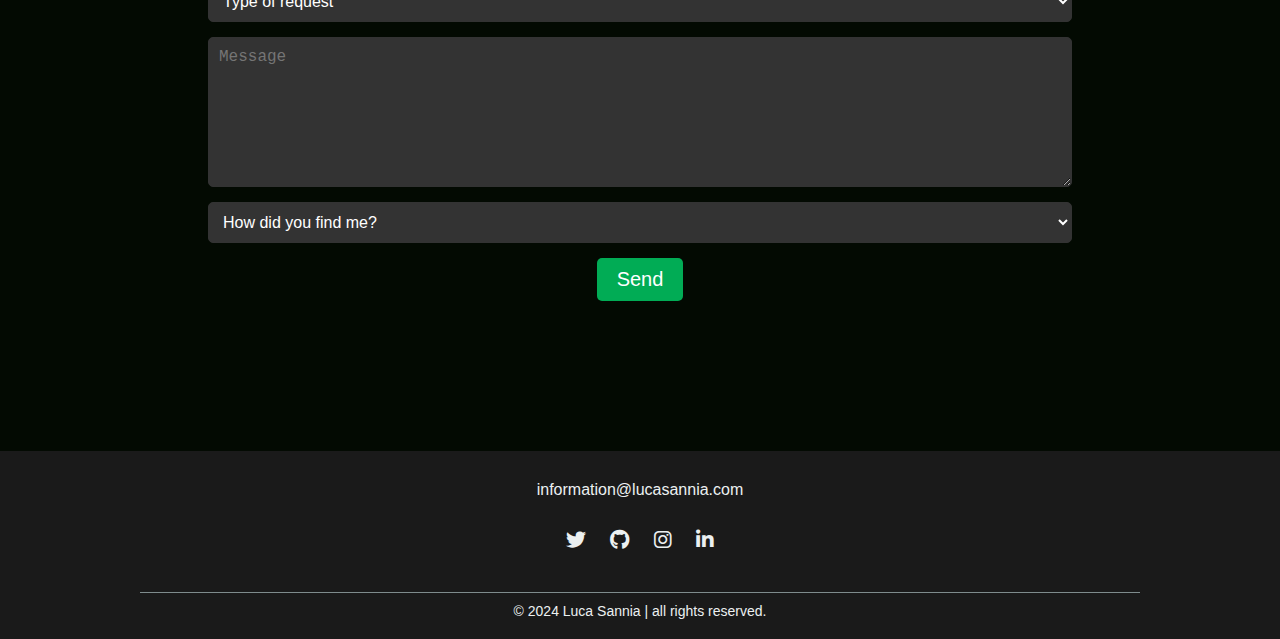
==== commit b3460b0e: "added work3, updated education and experience section" ====
--- a/index.html
+++ b/index.html
@@ -125,8 +125,8 @@
                 </div>
                 <div class="project-card">
                     <a href="./navigation-tab/Projects.html" id="project-link">
-                        <h3>NFT Marketplace</h3>
-                        <p>A platform for creating, buying, and selling non-fungible tokens (NFTs).</p>
+                        <h3>Portfolio website</h3>
+                        <p>An online platform where individuals or businesses can showcase their work, skills, and accomplishments.</p>
                     </a>
                 </div>
             </div>
@@ -222,8 +222,8 @@
                 </div>
                 <div class="item">
                     <p class="item-date">2020-2021</p>
-                    <p class="item-title">Exchange Year experience</p>
-                    <p class="item-location">St. Michael's College Listowel</p>
+                    <p class="item-title">Abroad studies</p>
+                    <p class="item-location">Ireland, St. Michael's College Listowel</p>
                 </div>
             </div>
         </div>
--- a/assets/css/index.css
+++ b/assets/css/index.css
@@ -90,6 +90,7 @@
   color: white;
   text-decoration: none;
   font-size: 22px;
+  transition: transform 0.5s;
 }
 
 .navbar a:hover {
@@ -101,6 +102,7 @@
   display: flex;
   max-height: 100px;
   max-width: 100px;
+  transition: transform 0.5s;
 }
 
 .logo-div:hover {
@@ -112,22 +114,6 @@
   height: 100%;
   border-radius: 150px;
 }
-
-.mail-text {
-  display: flex;
-  color: #ffffff;
-  height: 100%;
-  align-items:center;
-  padding-right: 20px;
-  font-size:22px;
-  transition: color 0.6s ease; 
-}
-
-.mail-text:hover {
-  color: #00ff8067;
-}
-
-
 
 /* Intro*/
 .intro {
@@ -302,14 +288,21 @@
   margin-bottom: 100px;
 }
 
-.my-experience, .my-education{
+.my-experience, .my-education {
   width: 50%;
-  
+}
+
+.my-experience {
+  animation: slideInLeft 1.5s ease-in-out;
+}
+
+.my-education {
+  animation: slideInRight 1.5s ease-in-out;
 }
 
 .section-title {
   color:#00ff8067;
-  font-size: 24px;
+  font-size: 30px;
   margin-bottom: 20px;
   font-weight: 700;
 }
@@ -330,18 +323,23 @@
   color: #00ff80a9;
   font-weight: bold;
   font-weight: 700;
+  font-size: 18px;
 }
 
 .item-title {
-  font-size: 18px;
+  font-size: 23px;
   margin: 5px 0;
   font-weight: 700;
 }
 
 .item-location {
-  font-size: 16px;
+  font-size: 20px;
   color: #aaa;
   font-weight: 700;
+}
+
+.item-date {
+  font-size: 18px;
 }
 
 
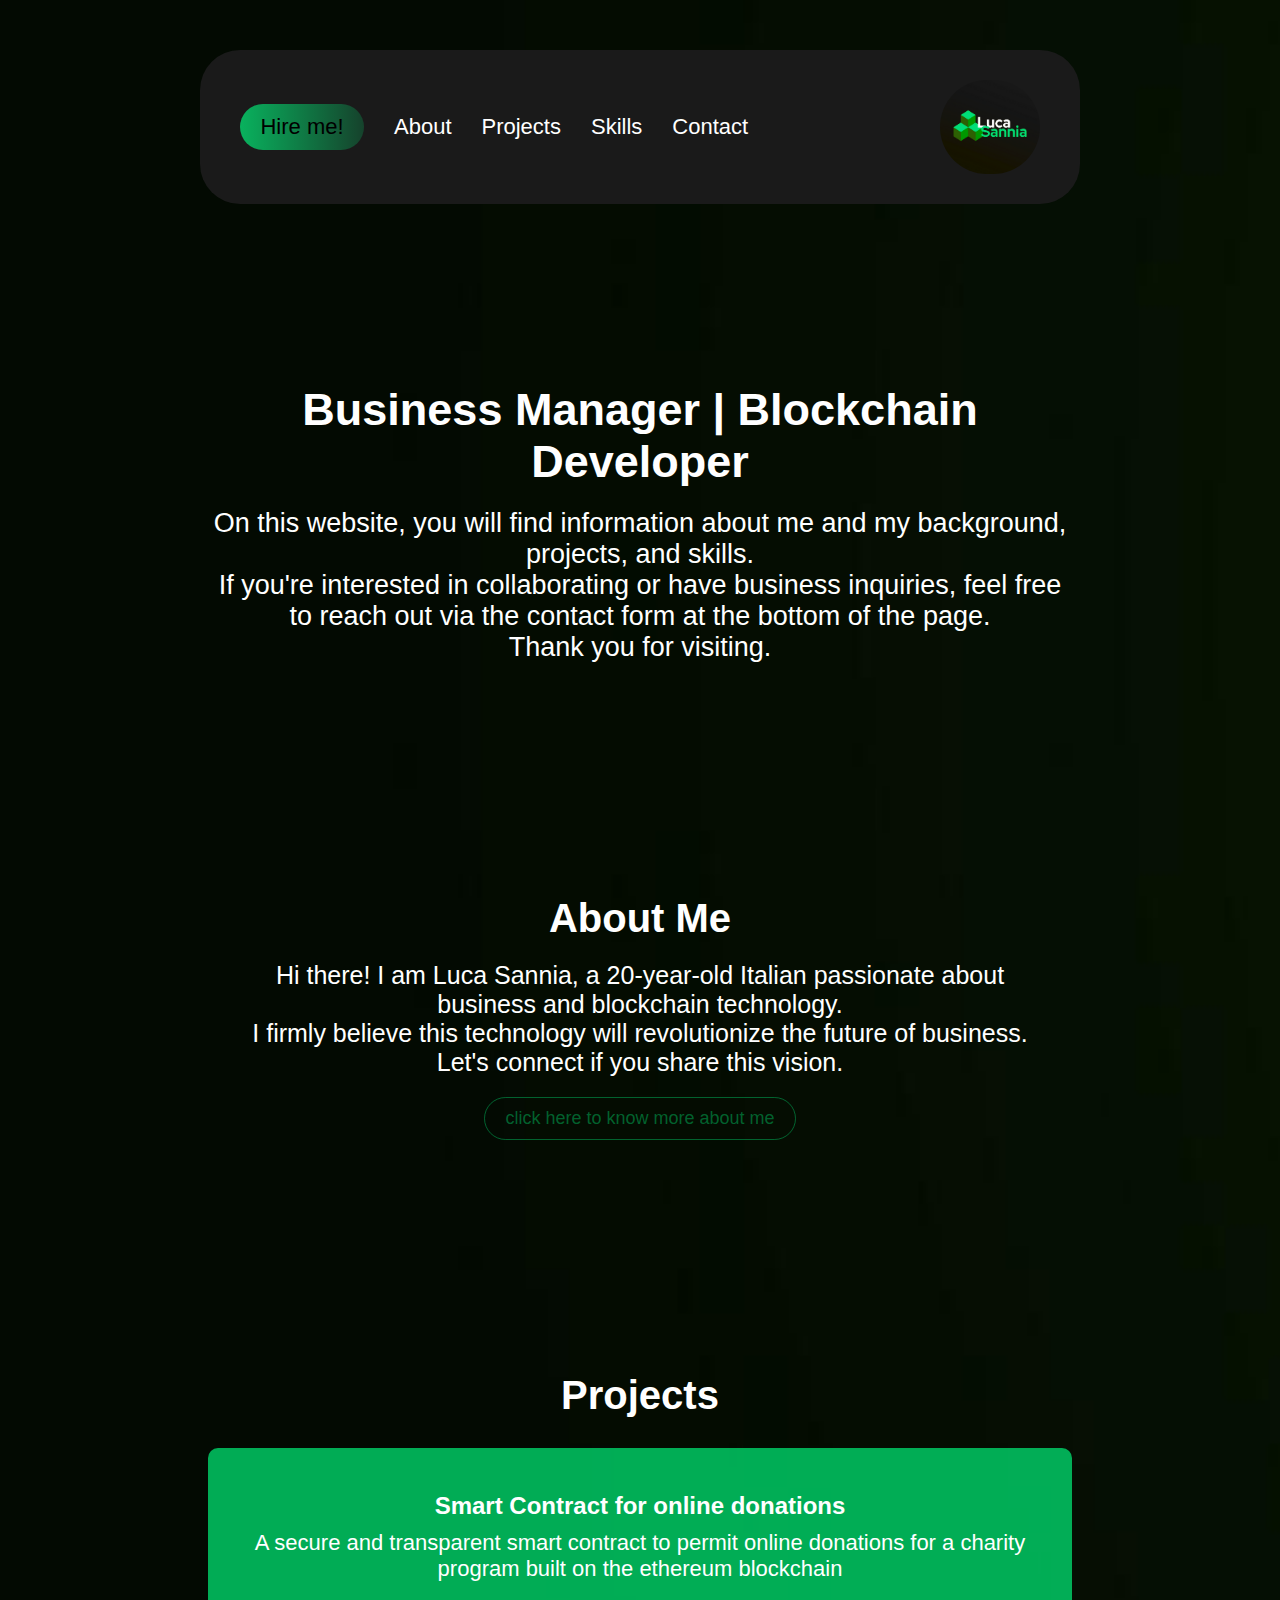
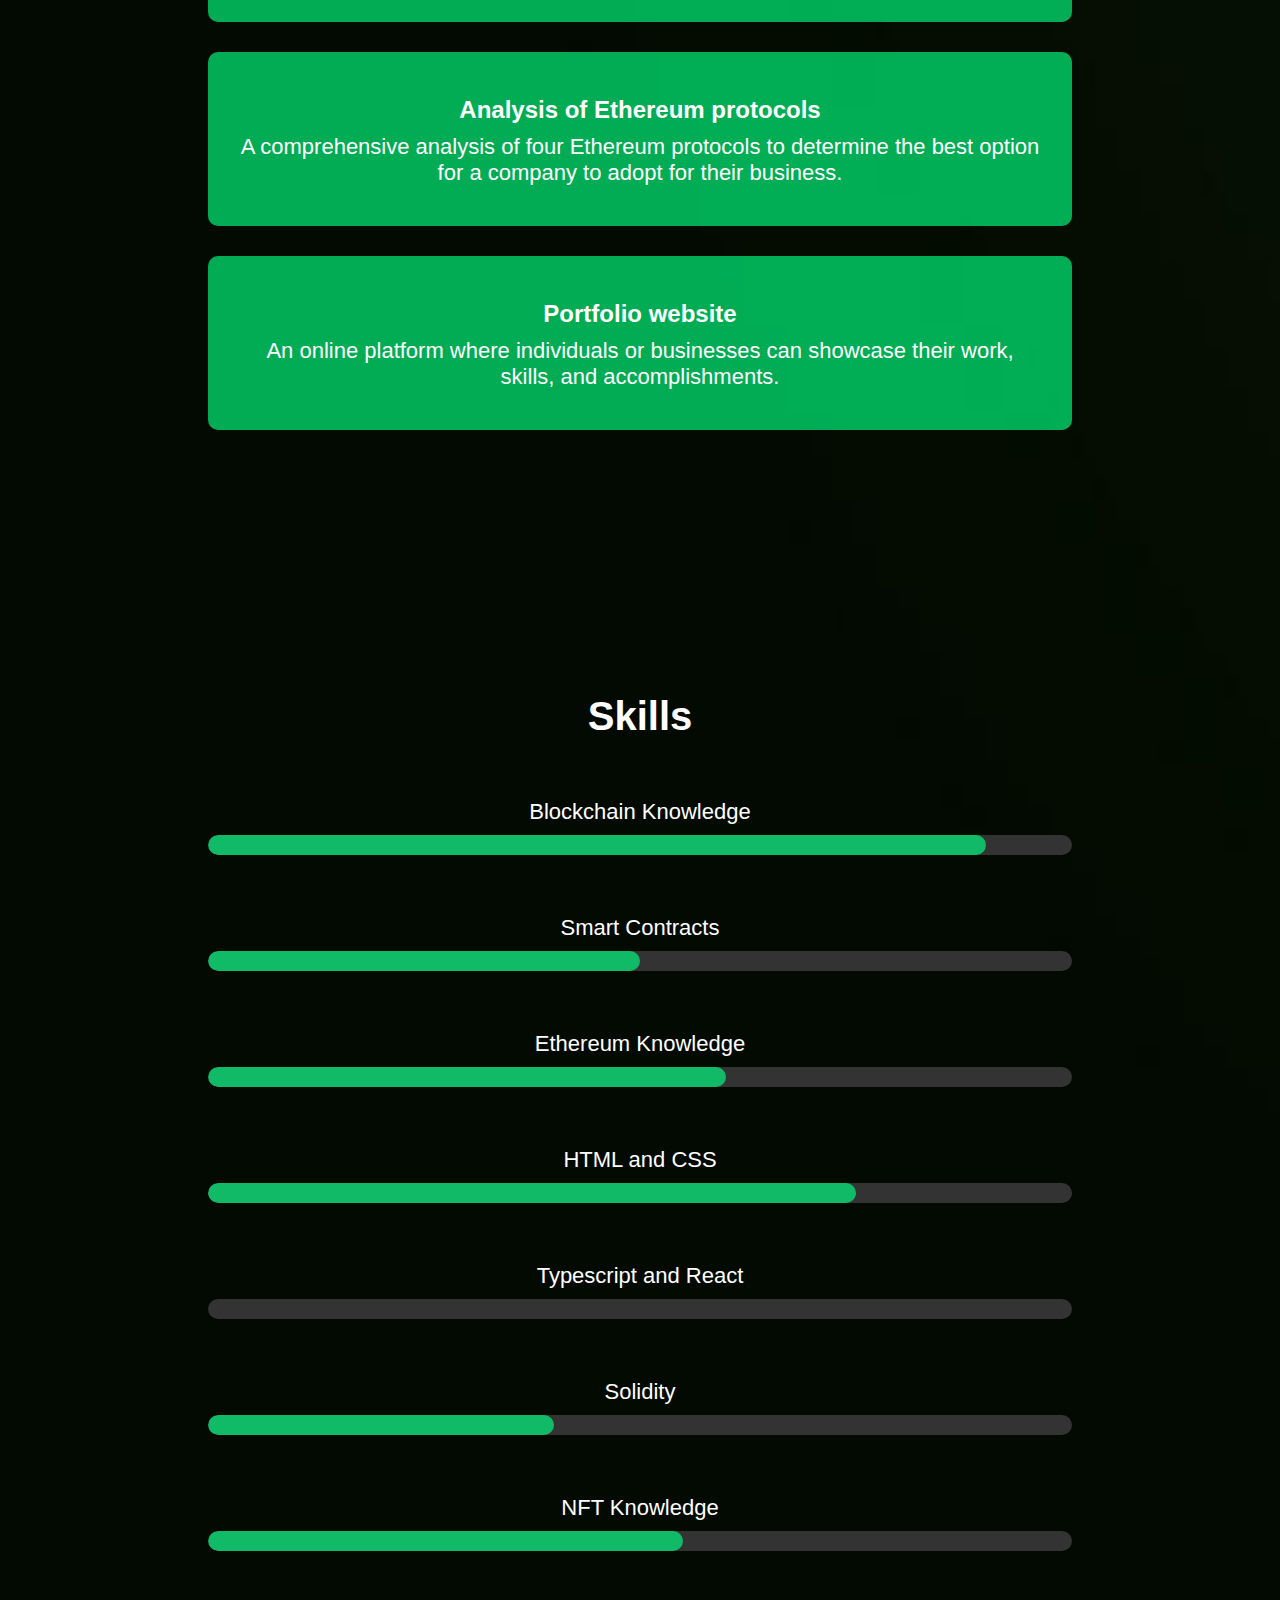
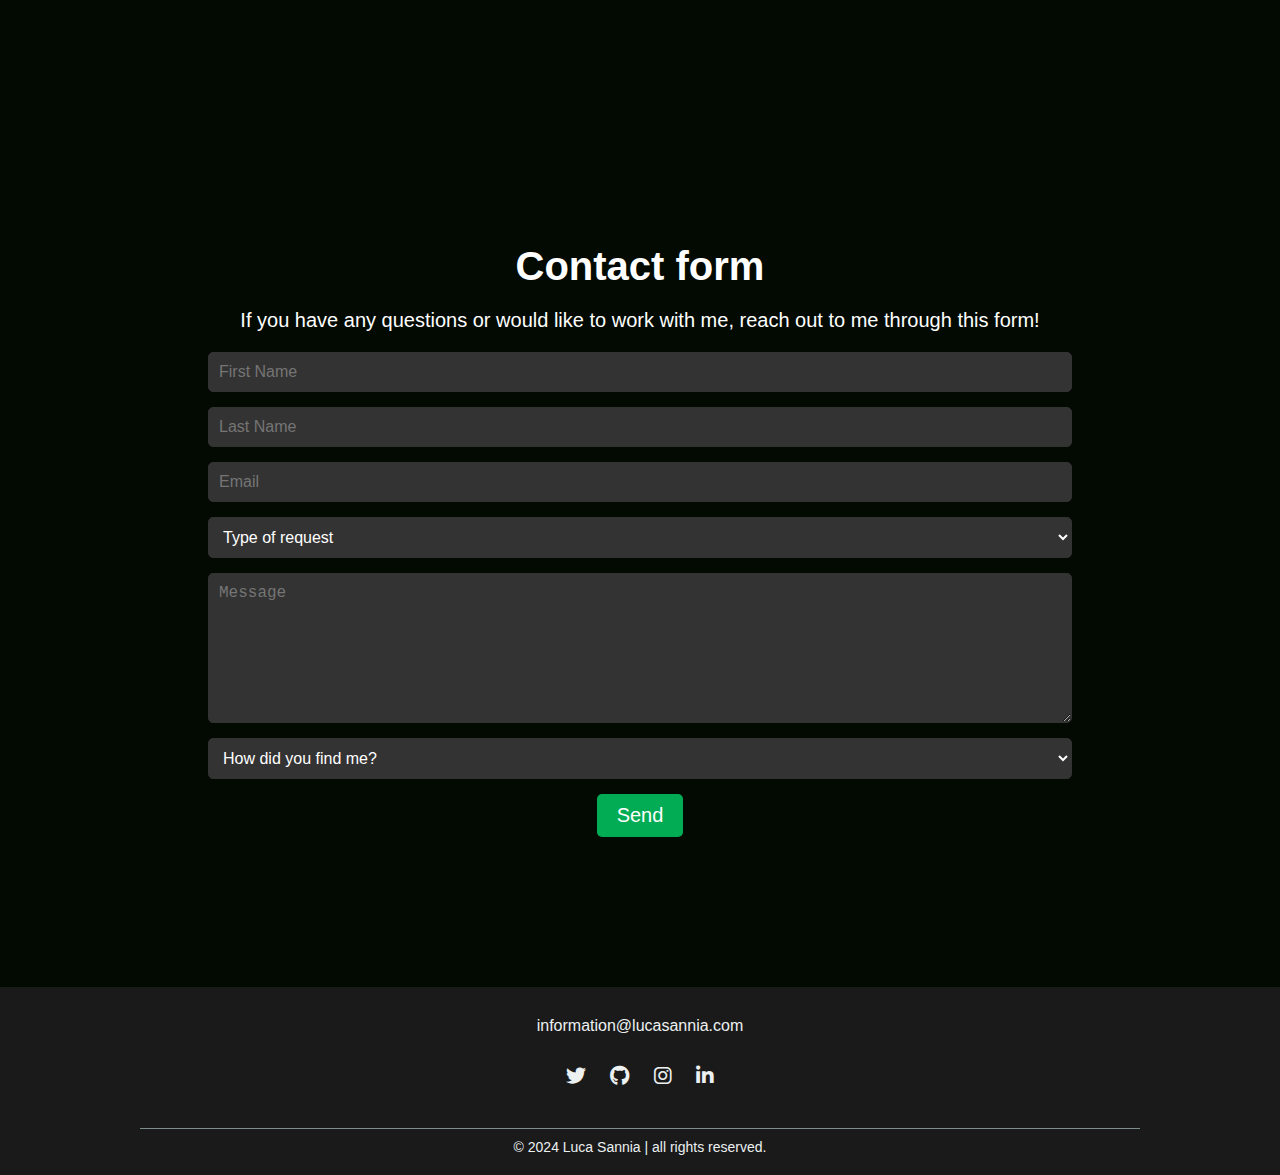
==== commit dfa8a470: "Merge branch 'main' of https://github.com/SLuca-24/SLuca-24.github.io" ====
--- a/index.html
+++ b/index.html
@@ -179,60 +179,6 @@
                 </div>
             </div>
         </section>
-
-
-
-        <div class="container-edu">
-            <div class="my-experience">
-                <h2 class="section-title">My Experience</h2>
-                <div class="item">
-                    <p class="item-date">2024</p>
-                    <p class="item-title">Blockchain Developer</p>
-                    <p class="item-location">Start2Impact University, Rome</p>
-                </div>
-                <div class="item">
-                    <p class="item-date">2024</p>
-                    <p class="item-title">Front-End Developer</p>
-                    <p class="item-location">Start2Impact University, Rome</p>
-                </div>
-                <div class="item">
-                    <p class="item-date">2018 - 2024</p>
-                    <p class="item-title">Business Manager</p>
-                    <p class="item-location">Local store, Rome</p>
-                </div>
-
-
-            </div>
-            <div class="my-education">
-                <h2 class="section-title">My Education</h2>
-                <div class="item">
-                    <p class="item-date">2024</p>
-                    <p class="item-title">Blockchain Development course</p>
-                    <p class="item-location">Start2Impact University</p>
-                </div>
-                <div class="item">
-                    <p class="item-date">2024</p>
-                    <p class="item-title">Front-end Development course</p>
-                    <p class="item-location">Start2Impact University</p>
-                </div>
-                <div class="item">
-                    <p class="item-date">2023-2024</p>
-                    <p class="item-title">Bachelor of Science Business Administration & Economics</p>
-                    <p class="item-location">University of Roma Tor vergata</p>
-                </div>
-                <div class="item">
-                    <p class="item-date">2020-2021</p>
-                    <p class="item-title">Abroad studies</p>
-                    <p class="item-location">Ireland, St. Michael's College Listowel</p>
-                </div>
-            </div>
-        </div>
-
-
-
-
-
-
         <section id="contact" class="contact">
             <div class="container">
                 <h2>Contact form</h2>
--- a/assets/css/index.css
+++ b/assets/css/index.css
@@ -230,7 +230,6 @@
   padding: 50px 0;
   text-align: center;
   color: #ffffff;
-
 }
 
 .skills h2 {
@@ -277,71 +276,6 @@
   padding-right: 45px;
   border-radius: 4px;
 }
-
-/*education section*/
-
-.container-edu {
-  margin-left: 250px;
-  margin-right: 250px;
-  display: flex;
-  gap: 40px;
-  margin-bottom: 100px;
-}
-
-.my-experience, .my-education {
-  width: 50%;
-}
-
-.my-experience {
-  animation: slideInLeft 1.5s ease-in-out;
-}
-
-.my-education {
-  animation: slideInRight 1.5s ease-in-out;
-}
-
-.section-title {
-  color:#00ff8067;
-  font-size: 30px;
-  margin-bottom: 20px;
-  font-weight: 700;
-}
-
-.item {
-  background-color: #1a1a1a;
-  padding: 15px;
-  border-radius: 20px;
-  margin-bottom: 25px;
-  transition: background-color 1s;
-}
-
-.item:hover{
-  background-color: #1a1a1a6e;
-}
-
-.item-date {
-  color: #00ff80a9;
-  font-weight: bold;
-  font-weight: 700;
-  font-size: 18px;
-}
-
-.item-title {
-  font-size: 23px;
-  margin: 5px 0;
-  font-weight: 700;
-}
-
-.item-location {
-  font-size: 20px;
-  color: #aaa;
-  font-weight: 700;
-}
-
-.item-date {
-  font-size: 18px;
-}
-
 
 /* Contact Section */
 .contact {
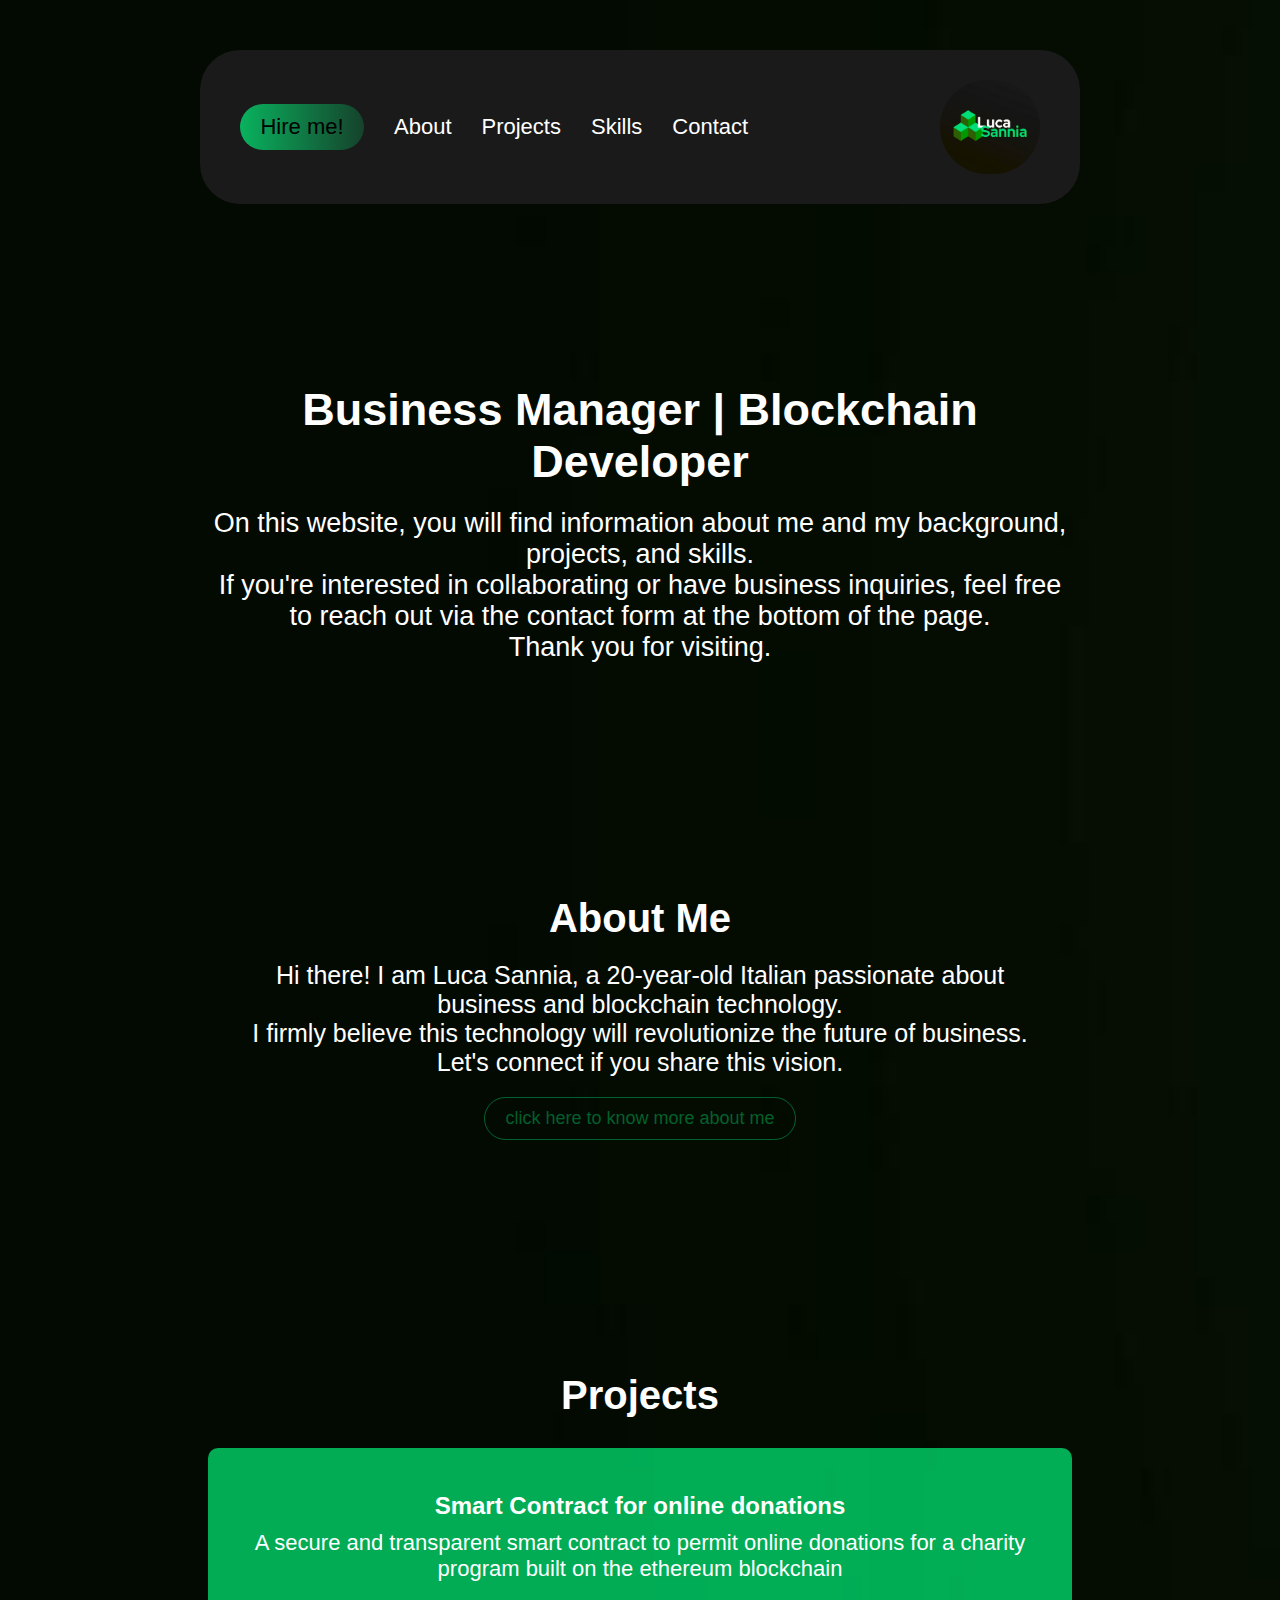
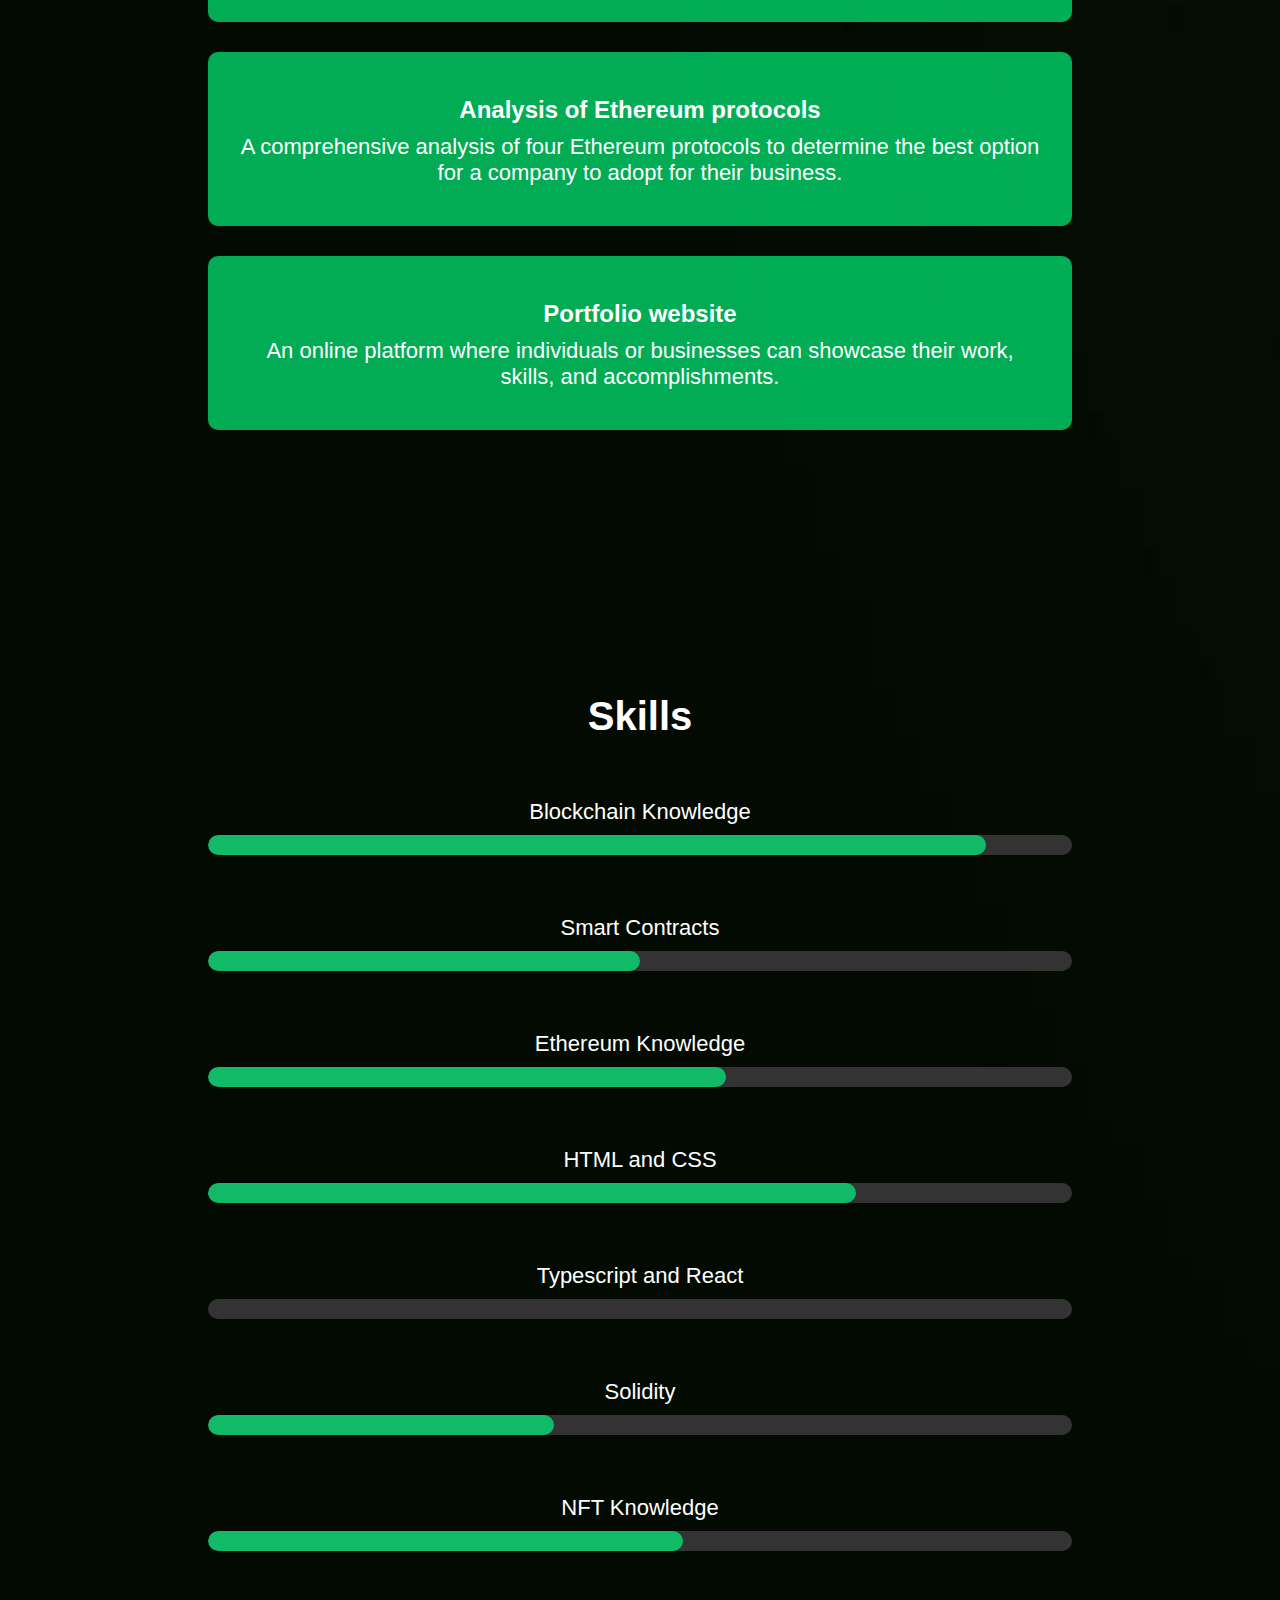
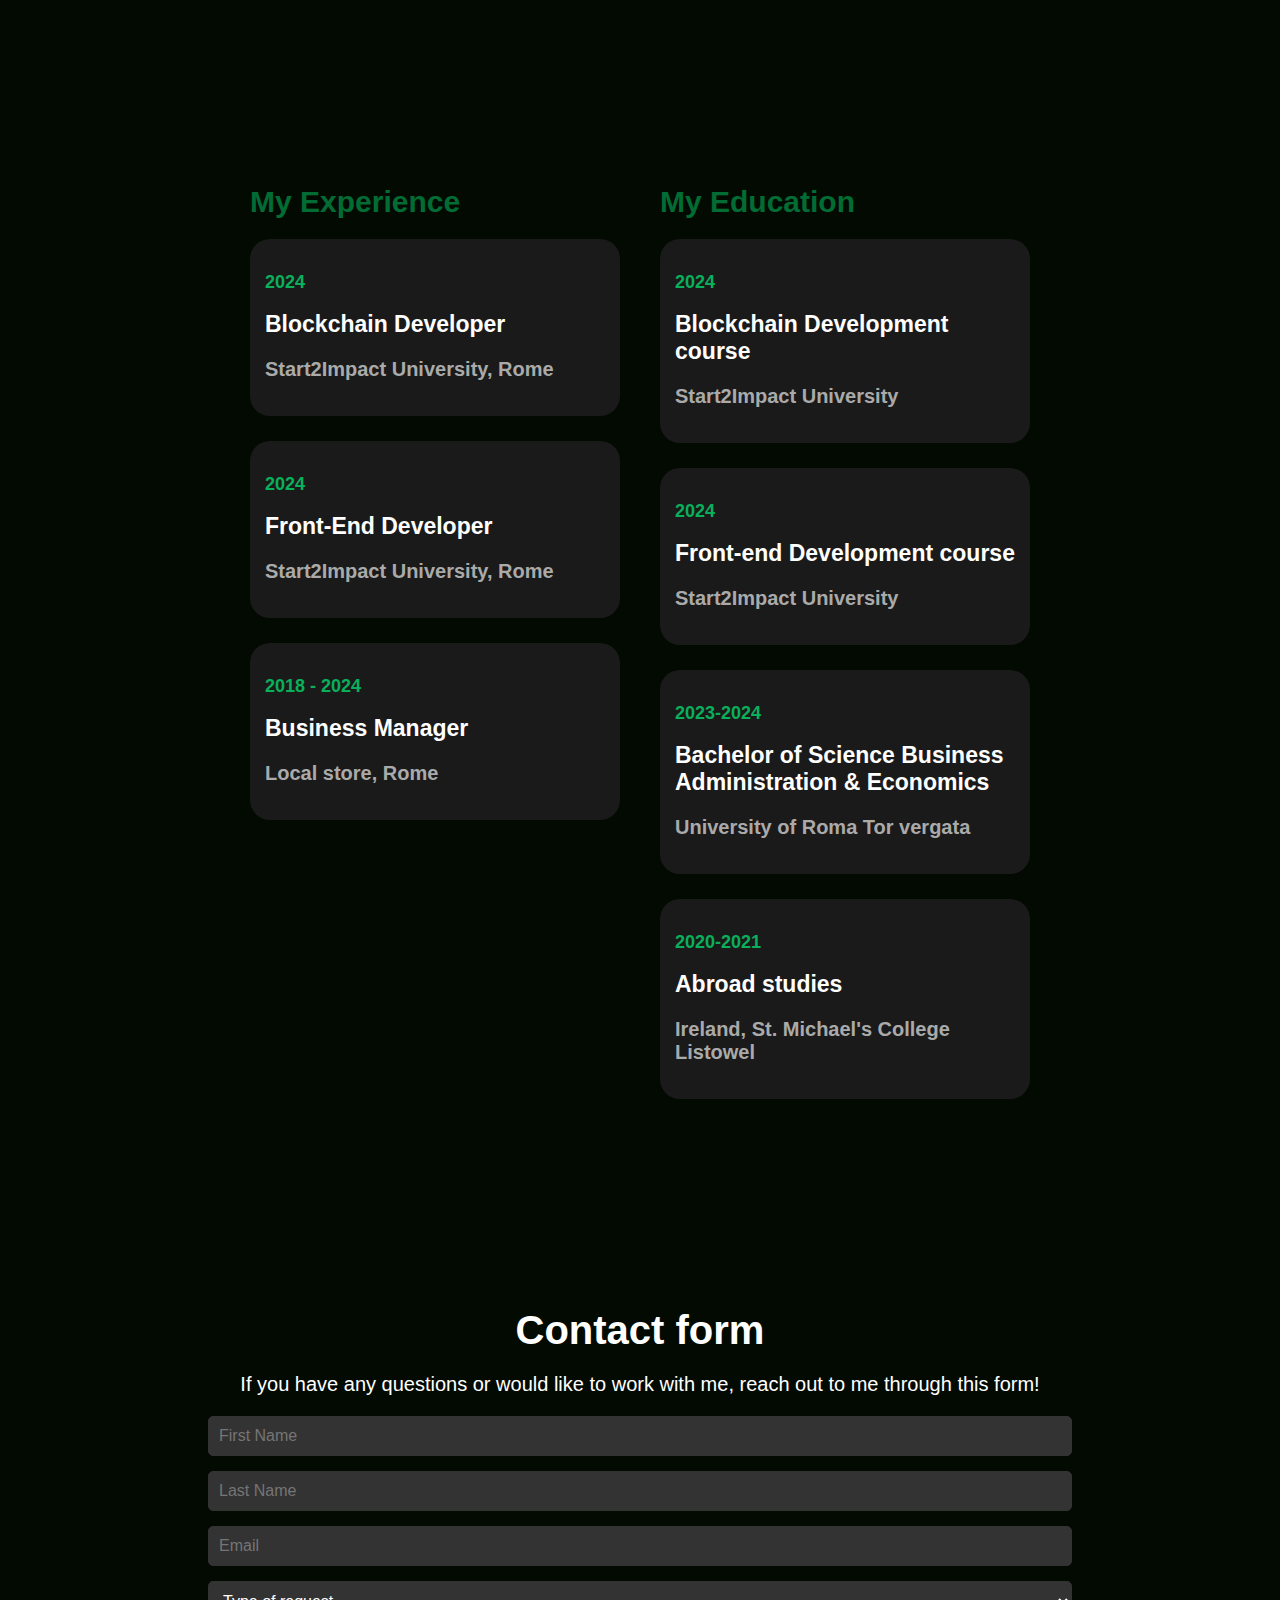
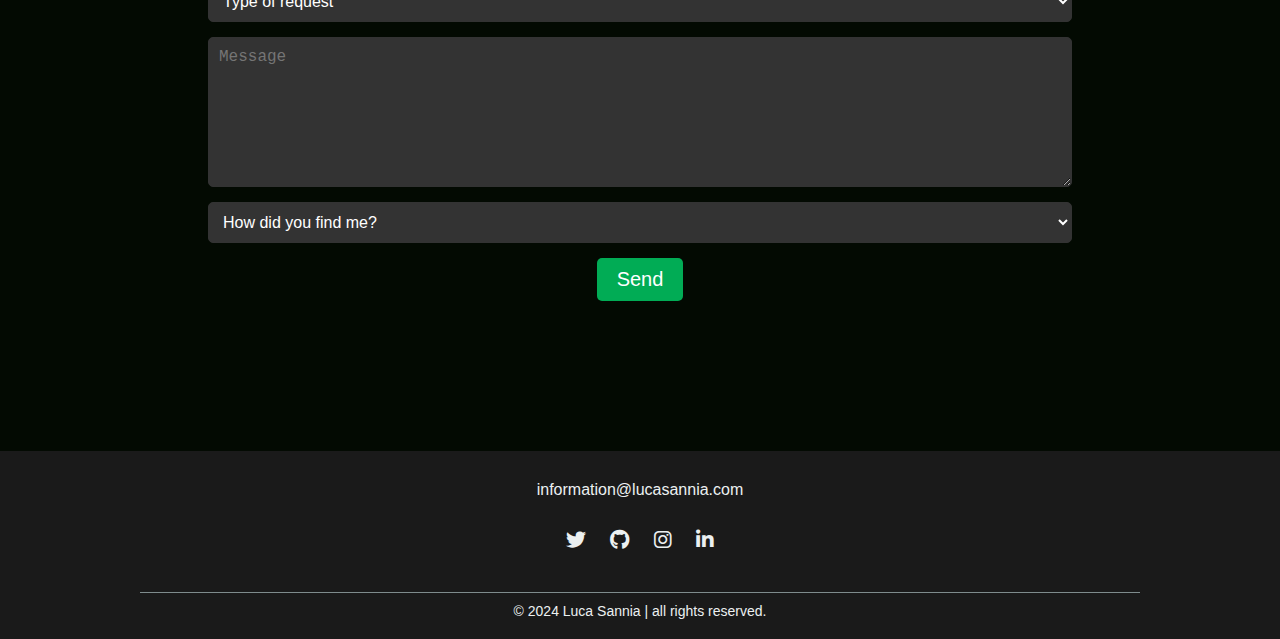
==== commit a68f2c69: "added" ====
--- a/index.html
+++ b/index.html
@@ -179,6 +179,60 @@
                 </div>
             </div>
         </section>
+
+
+
+        <div class="container-edu">
+            <div class="my-experience">
+                <h2 class="section-title">My Experience</h2>
+                <div class="item">
+                    <p class="item-date">2024</p>
+                    <p class="item-title">Blockchain Developer</p>
+                    <p class="item-location">Start2Impact University, Rome</p>
+                </div>
+                <div class="item">
+                    <p class="item-date">2024</p>
+                    <p class="item-title">Front-End Developer</p>
+                    <p class="item-location">Start2Impact University, Rome</p>
+                </div>
+                <div class="item">
+                    <p class="item-date">2018 - 2024</p>
+                    <p class="item-title">Business Manager</p>
+                    <p class="item-location">Local store, Rome</p>
+                </div>
+
+
+            </div>
+            <div class="my-education">
+                <h2 class="section-title">My Education</h2>
+                <div class="item">
+                    <p class="item-date">2024</p>
+                    <p class="item-title">Blockchain Development course</p>
+                    <p class="item-location">Start2Impact University</p>
+                </div>
+                <div class="item">
+                    <p class="item-date">2024</p>
+                    <p class="item-title">Front-end Development course</p>
+                    <p class="item-location">Start2Impact University</p>
+                </div>
+                <div class="item">
+                    <p class="item-date">2023-2024</p>
+                    <p class="item-title">Bachelor of Science Business Administration & Economics</p>
+                    <p class="item-location">University of Roma Tor vergata</p>
+                </div>
+                <div class="item">
+                    <p class="item-date">2020-2021</p>
+                    <p class="item-title">Abroad studies</p>
+                    <p class="item-location">Ireland, St. Michael's College Listowel</p>
+                </div>
+            </div>
+        </div>
+
+
+
+
+
+
         <section id="contact" class="contact">
             <div class="container">
                 <h2>Contact form</h2>
--- a/assets/css/index.css
+++ b/assets/css/index.css
@@ -230,6 +230,7 @@
   padding: 50px 0;
   text-align: center;
   color: #ffffff;
+
 }
 
 .skills h2 {
@@ -276,6 +277,71 @@
   padding-right: 45px;
   border-radius: 4px;
 }
+
+/*education section*/
+
+.container-edu {
+  margin-left: 250px;
+  margin-right: 250px;
+  display: flex;
+  gap: 40px;
+  margin-bottom: 100px;
+}
+
+.my-experience, .my-education {
+  width: 50%;
+}
+
+.my-experience {
+  animation: slideInLeft 1.5s ease-in-out;
+}
+
+.my-education {
+  animation: slideInRight 1.5s ease-in-out;
+}
+
+.section-title {
+  color:#00ff8067;
+  font-size: 30px;
+  margin-bottom: 20px;
+  font-weight: 700;
+}
+
+.item {
+  background-color: #1a1a1a;
+  padding: 15px;
+  border-radius: 20px;
+  margin-bottom: 25px;
+  transition: background-color 1s;
+}
+
+.item:hover{
+  background-color: #1a1a1a6e;
+}
+
+.item-date {
+  color: #00ff80a9;
+  font-weight: bold;
+  font-weight: 700;
+  font-size: 18px;
+}
+
+.item-title {
+  font-size: 23px;
+  margin: 5px 0;
+  font-weight: 700;
+}
+
+.item-location {
+  font-size: 20px;
+  color: #aaa;
+  font-weight: 700;
+}
+
+.item-date {
+  font-size: 18px;
+}
+
 
 /* Contact Section */
 .contact {
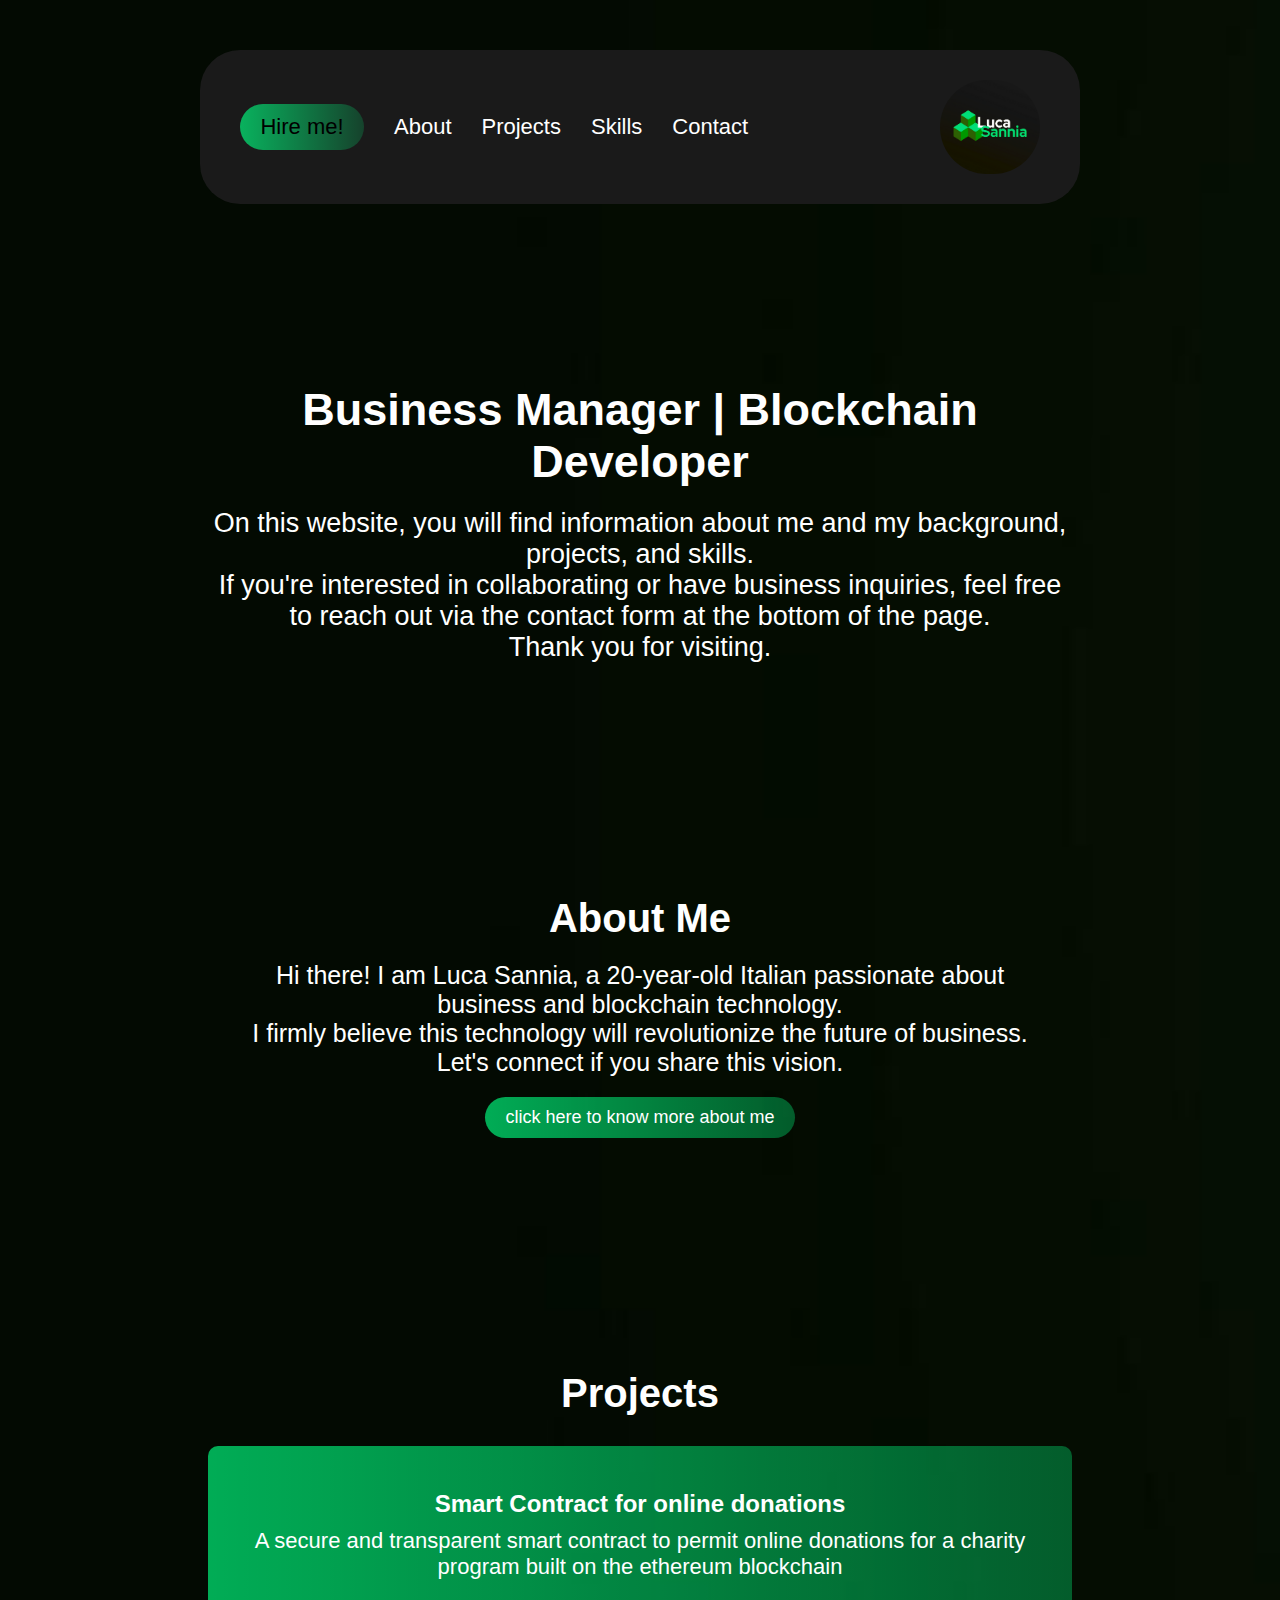
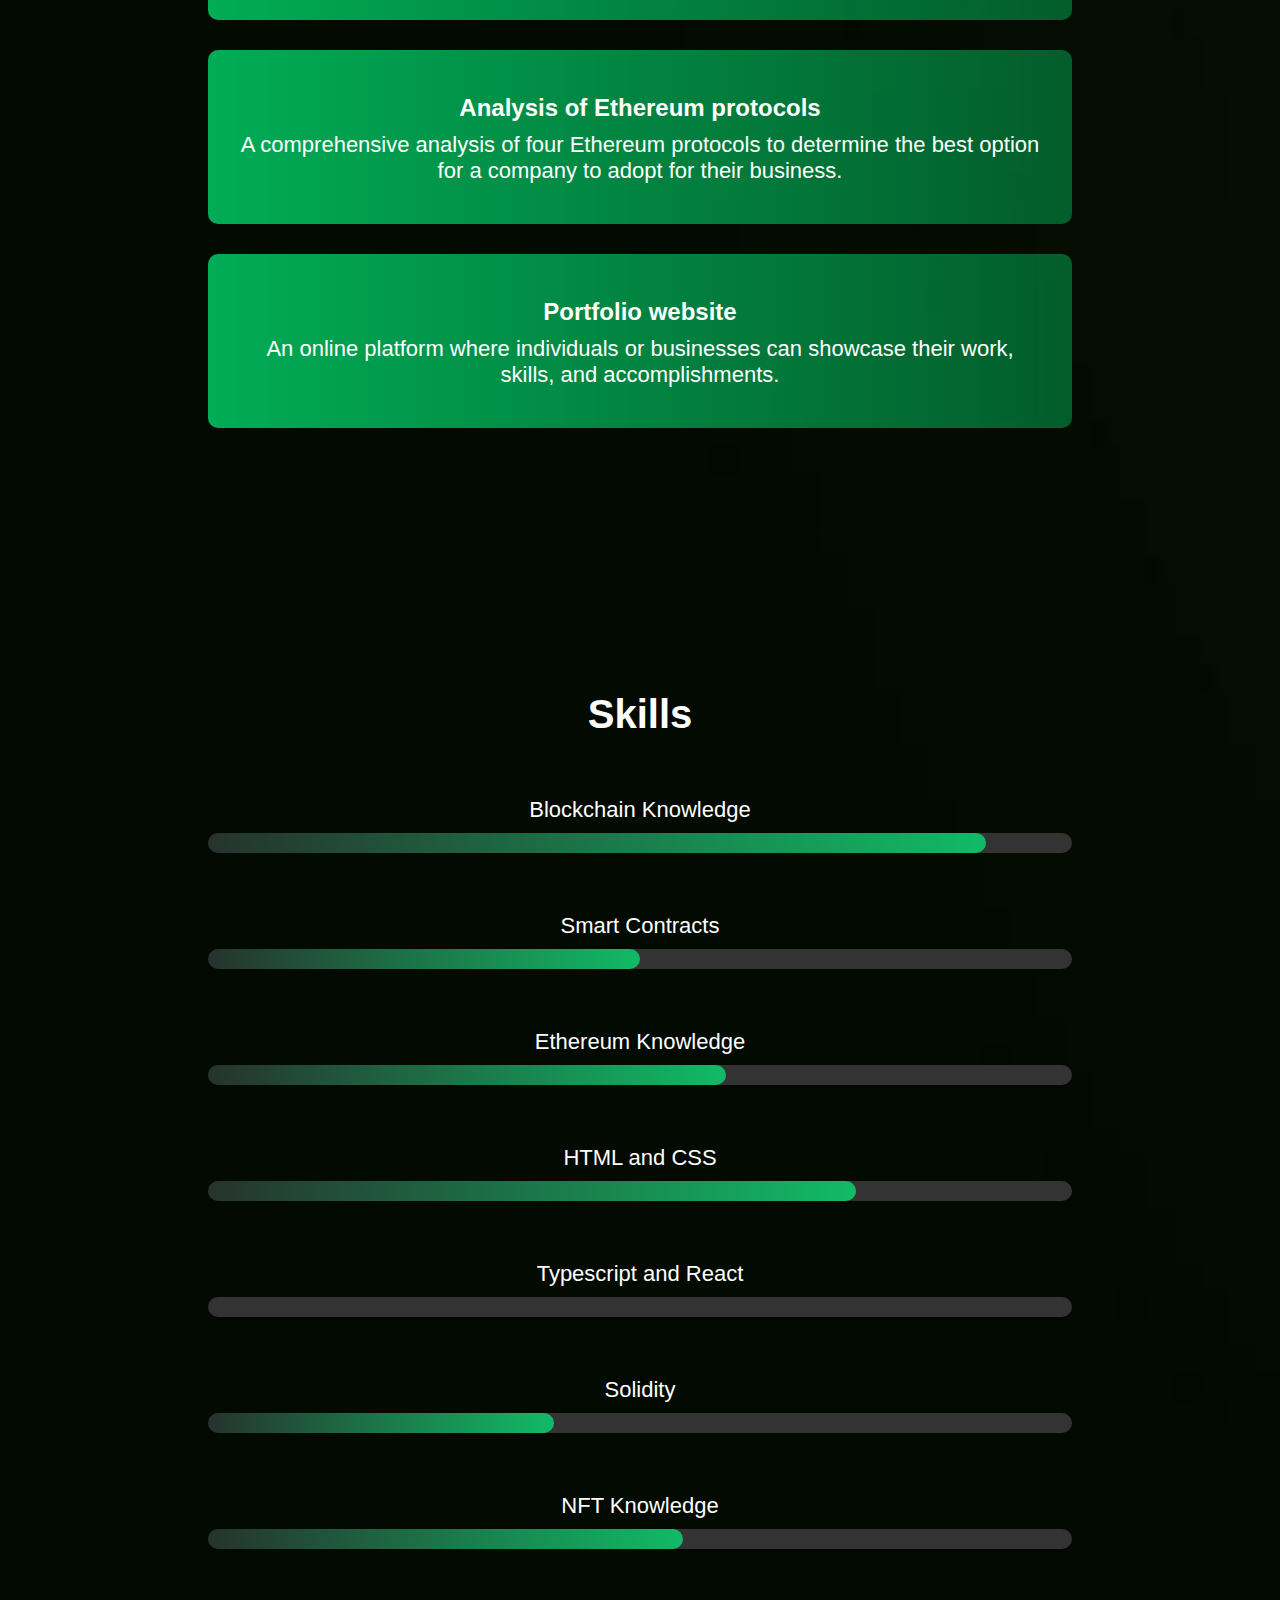
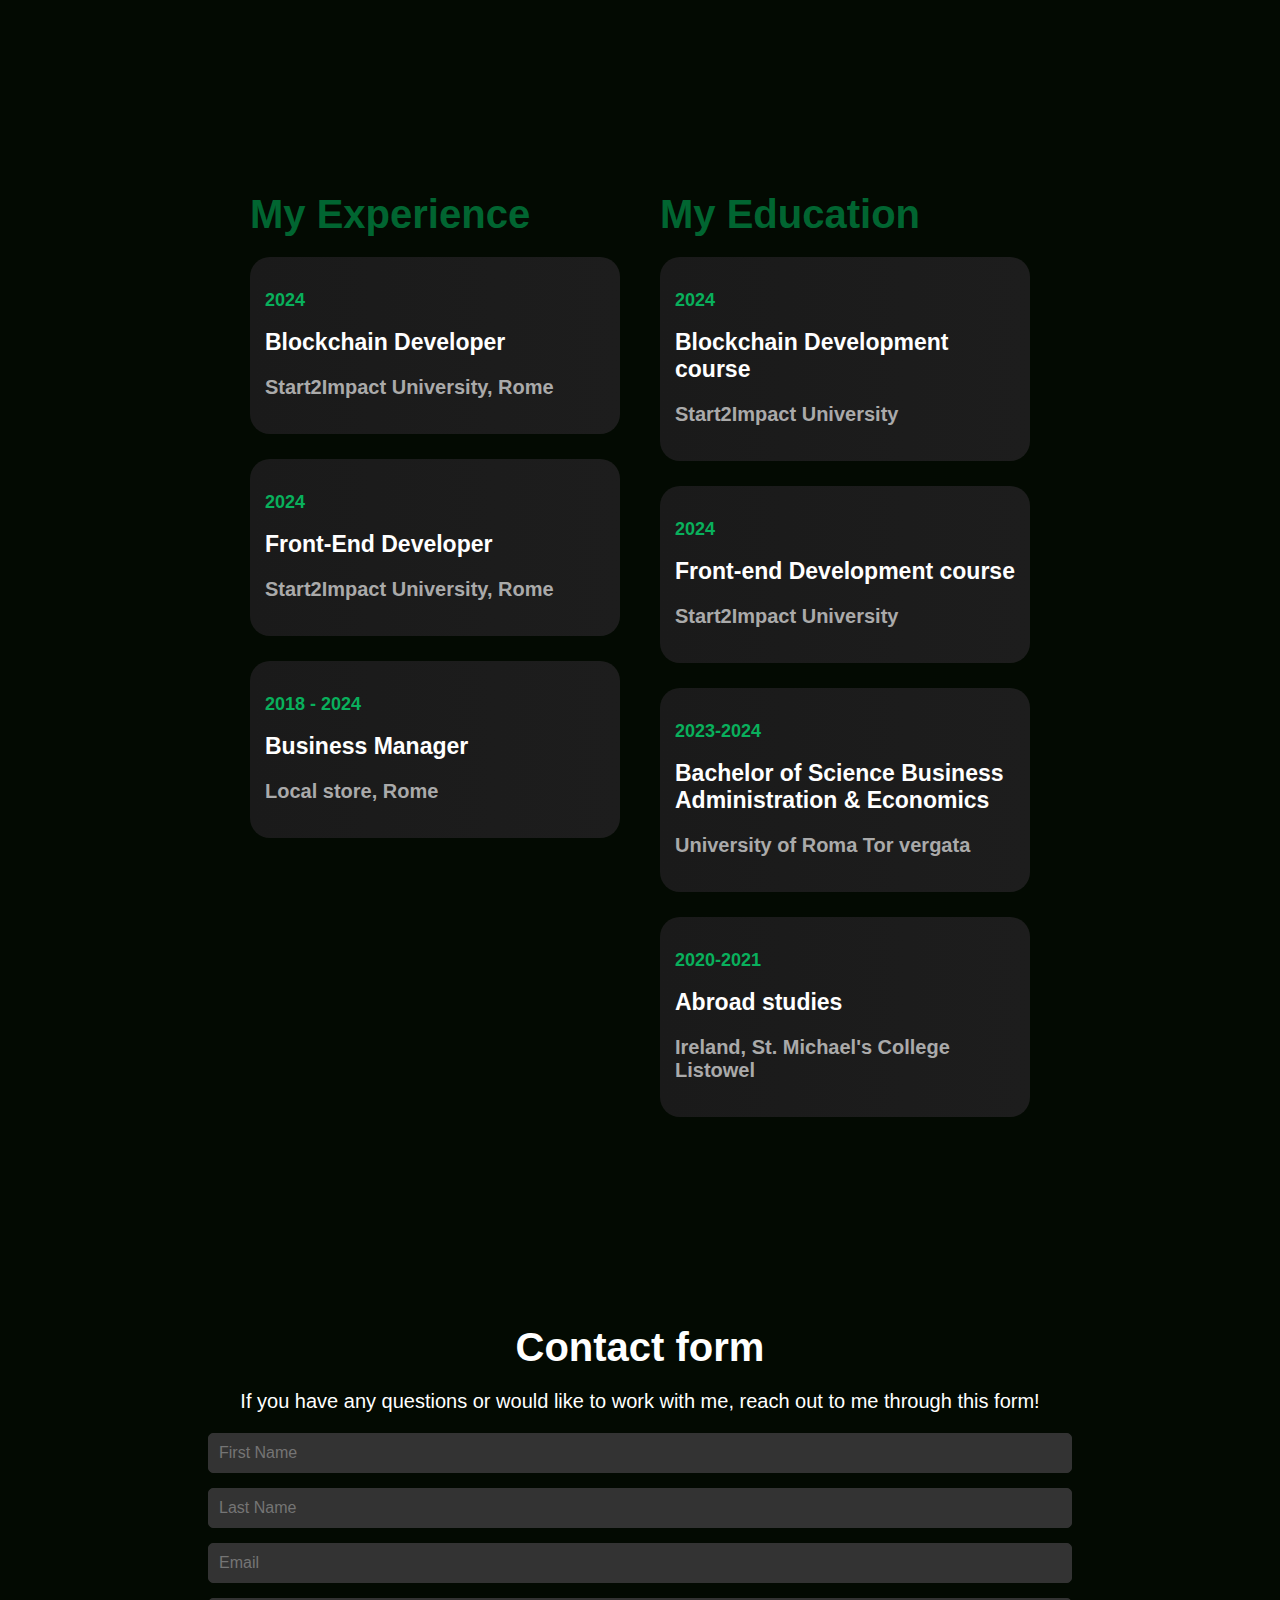
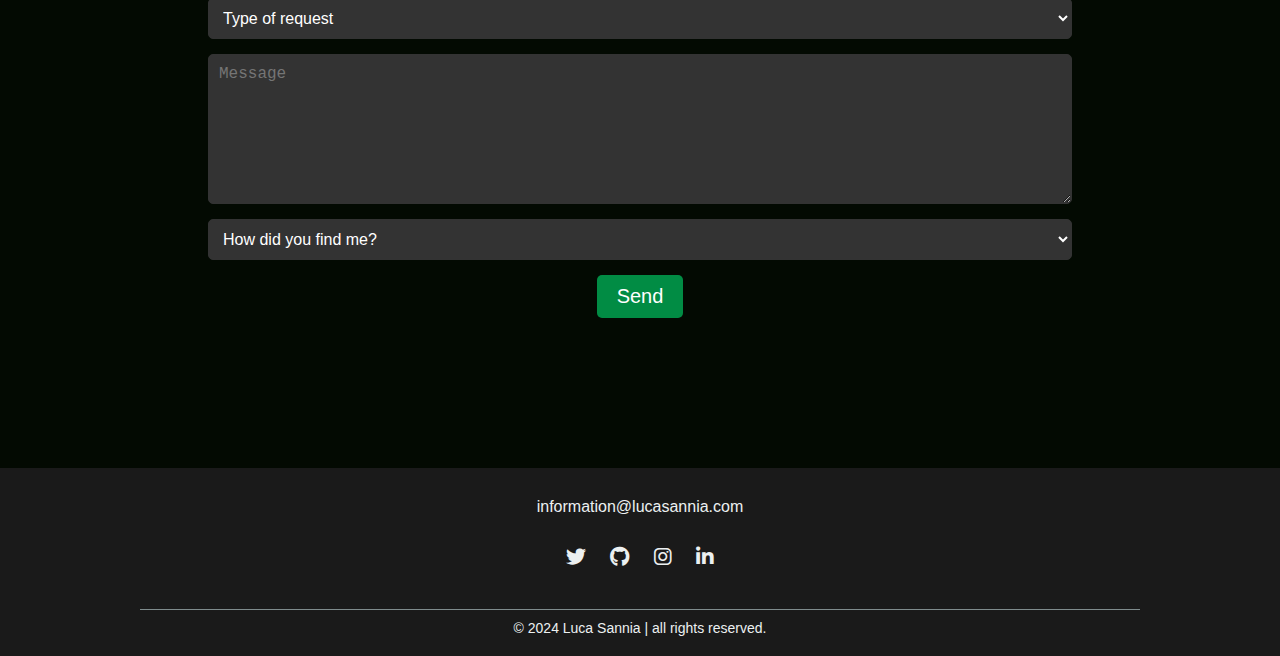
==== commit 94c01ee5: "added gradients to index" ====
--- a/index.html
+++ b/index.html
@@ -90,8 +90,8 @@
                 <span class="description">On this website, you will find information about me and my background, projects, and skills. </br>If you're interested in collaborating or have business inquiries, feel free to reach out via the contact form at the bottom of the page. </br>Thank you for visiting. </span>
            </div>
         </section>
+       
    
-
 
 
         <section id="about" class="about">
--- a/assets/css/index.css
+++ b/assets/css/index.css
@@ -174,19 +174,20 @@
 .aboutme-btn-link {
   text-decoration: none;
   display: inline-block;
-  color:white;
-  border:solid 1px #00cc6673;
-  color: #00cc6673;
+  color: white;
   font-size: 18px;
   padding: 10px 20px;
   border-radius: 100px;
   text-align: center;
   cursor: pointer;
+  transition: transform 0.8s ease;
+  border: #00cc6673;
+  background: linear-gradient(to right, #00ff80a9, #00ff8054);
 }
 
 .aboutme-btn-link:hover {
   background-color: #00cc6673;
-  color: white;
+  border: #00cc6673;
   transform: scale(1.05);
 }
 
@@ -194,16 +195,18 @@
 /* project section */
 .project-card {
   background-color: #00ff80a9;
+  background: linear-gradient(to right, #00ff80a9, #00ff8054);
   padding: 20px;
   margin: 20px 0;
   border-radius: 10px;
   text-align: center;
   margin-bottom: 30px;
-  transition: background-color 0.3s ease;
+  transition: background-color 0.8s ease;
+  transition: transform 0.8s ease;
 }
 
 .project-card:hover {
-  background-color: #00ff8067;
+  background: linear-gradient(to right, #00ff80a9, #00ff806c);
   transform: scale(1.05);
 }
 
@@ -259,6 +262,7 @@
 
 .progress-bar {
   background-color: #00ff80a9;
+  background: linear-gradient(to right, #0b331f54, #00ff80a9);
   height: 100%;
   width: 0;
   transition: width 2s ease-in-out;
@@ -301,22 +305,24 @@
 }
 
 .section-title {
-  color:#00ff8067;
-  font-size: 30px;
+  color: #00ff8062;
+  font-size: 40px;
   margin-bottom: 20px;
   font-weight: 700;
 }
 
 .item {
-  background-color: #1a1a1a;
+  background: linear-gradient(to right, #1a1a1a, #1d1d1d);
   padding: 15px;
   border-radius: 20px;
   margin-bottom: 25px;
-  transition: background-color 1s;
+  transition: background 1s;
+  transition: transform 0.8s ease;
 }
 
 .item:hover{
-  background-color: #1a1a1a6e;
+  background: linear-gradient(to right, #1a1a1a, #003303);
+  transform: scale(1.05);
 }
 
 .item-date {
@@ -387,18 +393,18 @@
 }
 
 .contact-btn {
-  background-color: #00ff80a9;
+  background-color: #00ff8088;
   color: #ffffff;
   padding: 10px 20px;
   border: none;
   border-radius: 5px;
   cursor: pointer;
   font-size: 20px;
-  transition: background-color 0.3s ease;
+  transition: background-color 0.8s ease;
 }
 
 .contact-btn:hover {
-  background-color: #00cc66;
+  background-color: #3fe08fd5;
 }
 
 /* Footer */
